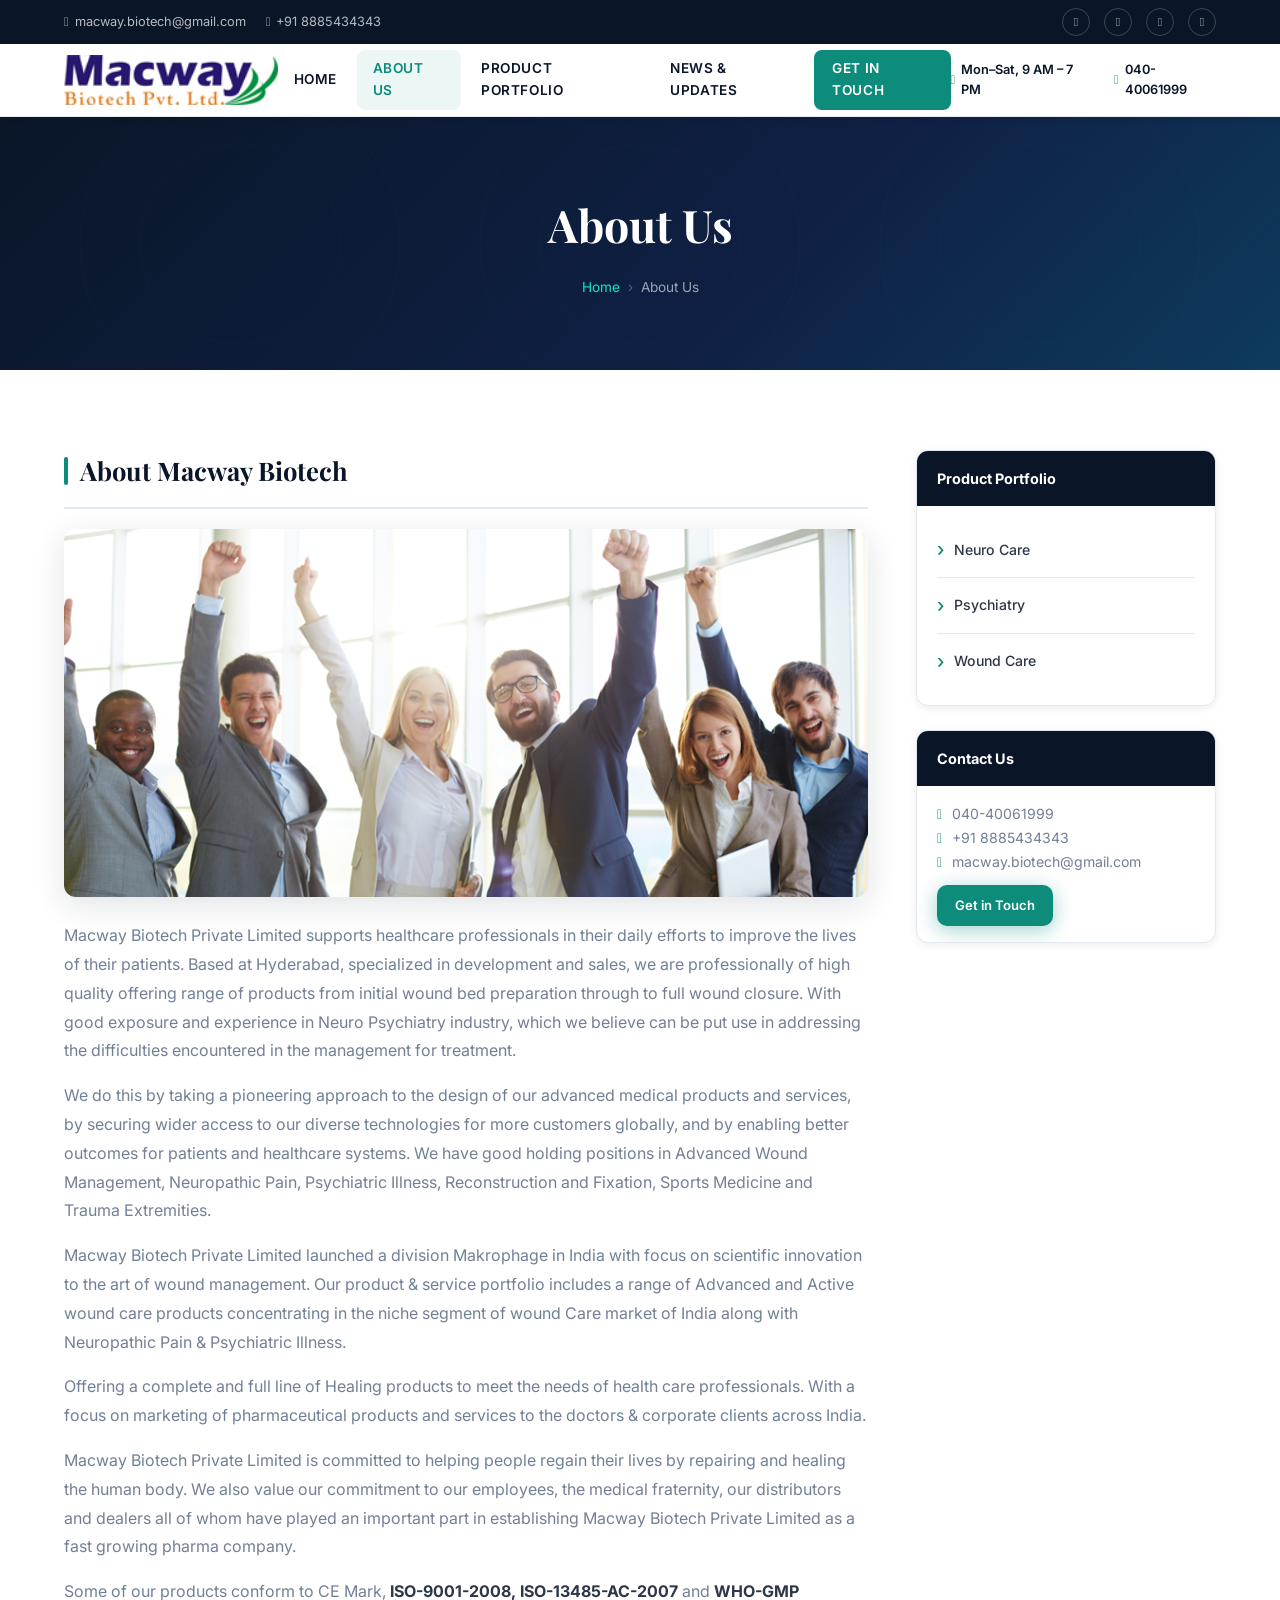
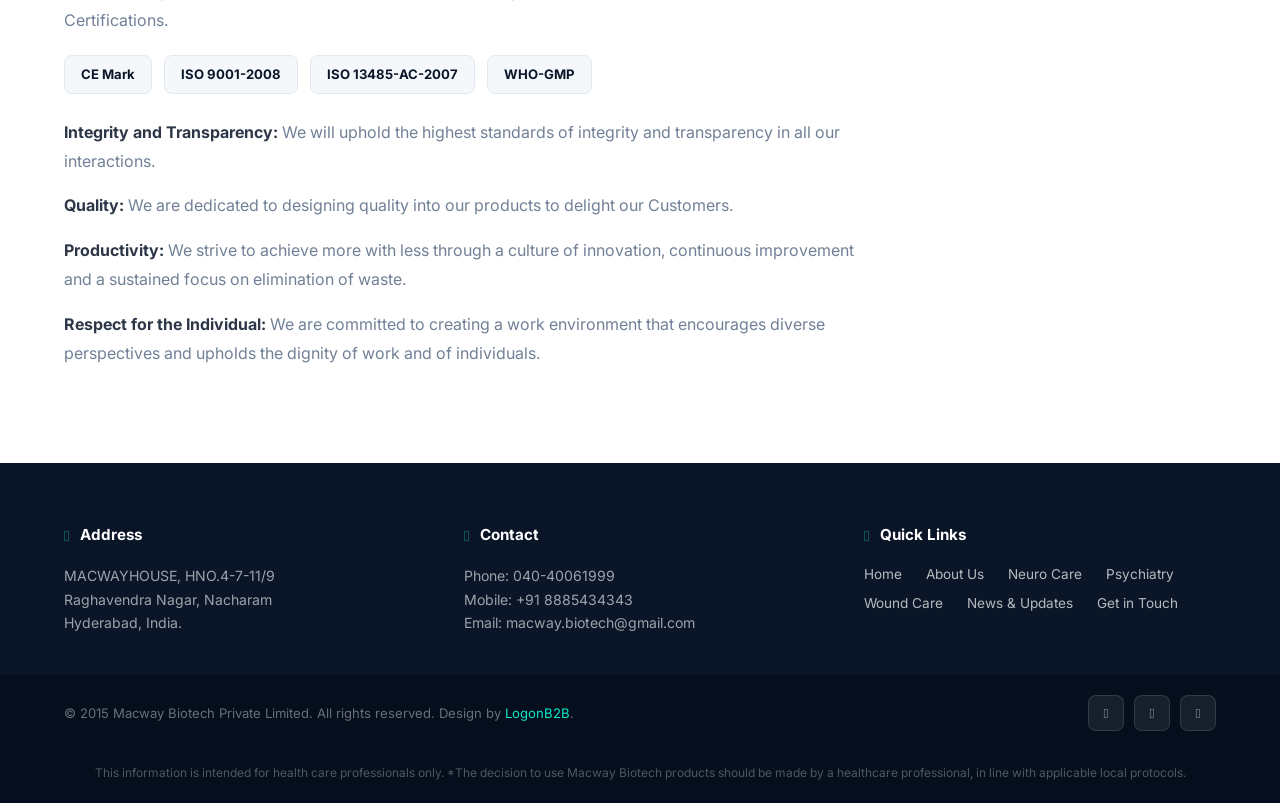
==== about.html @ f01142bb "Initial commit: Macway Biotech website — modernized 2018 restoration" ====
<!DOCTYPE html>
<html lang="en">
<head>
  <meta charset="UTF-8">
  <meta name="viewport" content="width=device-width, initial-scale=1.0">
  <title>About Us — Macway Biotech Private Limited</title>
  <meta name="description" content="Learn about Macway Biotech Private Limited — a Hyderabad-based pharmaceutical company specialising in wound care and neuro-psychiatry products.">
  <link rel="stylesheet" href="css/font-awesome.min.css">
  <link rel="stylesheet" href="modern.css">
  <link rel="shortcut icon" type="image/png" href="img/favicon.png">
</head>
<body>

  <!-- TOP BAR -->
  <div class="top-bar">
    <div class="container">
      <div class="top-bar-left">
        <a href="mailto:macway.biotech@gmail.com"><i class="fa fa-envelope"></i> macway.biotech@gmail.com</a>
        <a href="tel:+918885434343"><i class="fa fa-phone"></i> +91 8885434343</a>
      </div>
      <div class="top-bar-right">
        <a href="#" aria-label="Facebook"><i class="fa fa-facebook"></i></a>
        <a href="#" aria-label="Twitter"><i class="fa fa-twitter"></i></a>
        <a href="#" aria-label="LinkedIn"><i class="fa fa-linkedin"></i></a>
        <a href="#" aria-label="YouTube"><i class="fa fa-youtube-play"></i></a>
      </div>
    </div>
  </div>

  <!-- NAVBAR -->
  <nav class="navbar">
    <div class="container">
      <a href="index.html" class="navbar-brand"><img src="images/logo.png" alt="Macway Biotech Logo"></a>
      <ul class="nav-links" id="nav-links">
        <li><a href="index.html">Home</a></li>
        <li class="active"><a href="about.html">About Us</a></li>
        <li>
          <a href="#">Product Portfolio</a>
          <ul class="nav-dropdown">
            <li><a href="neuro.html">Neuro Care</a></li>
            <li><a href="physhiatry.html">Psychiatry</a></li>
            <li><a href="woundcare.html">Wound Care</a></li>
          </ul>
        </li>
        <li><a href="news.html">News &amp; Updates</a></li>
        <li><a href="get.html" class="nav-cta">Get in Touch</a></li>
      </ul>
      <div class="nav-contact">
        <div class="nav-contact-item"><i class="fa fa-clock-o"></i><span>Mon–Sat, 9 AM – 7 PM</span></div>
        <div class="nav-contact-item"><i class="fa fa-phone"></i><span>040-40061999</span></div>
      </div>
      <button class="nav-toggle" id="nav-toggle" aria-label="Menu">
        <span></span><span></span><span></span>
      </button>
    </div>
  </nav>

  <!-- PAGE BANNER -->
  <div class="page-banner">
    <div class="page-banner-content">
      <h1>About Us</h1>
      <nav class="breadcrumb" aria-label="Breadcrumb">
        <a href="index.html">Home</a>
        <span class="breadcrumb-sep">›</span>
        <span>About Us</span>
      </nav>
    </div>
  </div>

  <!-- CONTENT -->
  <section class="section">
    <div class="container">
      <div class="content-layout">
        <main class="main-content">
          <h2>About Macway Biotech</h2>
          <img src="images/service_detail_slidel.png" alt="Macway Biotech">
          <p>Macway Biotech Private Limited supports healthcare professionals in their daily efforts to improve the lives of their patients. Based at Hyderabad, specialized in development and sales, we are professionally of high quality offering range of products from initial wound bed preparation through to full wound closure. With good exposure and experience in Neuro Psychiatry industry, which we believe can be put use in addressing the difficulties encountered in the management for treatment.</p>
          <p>We do this by taking a pioneering approach to the design of our advanced medical products and services, by securing wider access to our diverse technologies for more customers globally, and by enabling better outcomes for patients and healthcare systems. We have good holding positions in Advanced Wound Management, Neuropathic Pain, Psychiatric Illness, Reconstruction and Fixation, Sports Medicine and Trauma Extremities.</p>
          <p>Macway Biotech Private Limited launched a division Makrophage in India with focus on scientific innovation to the art of wound management. Our product &amp; service portfolio includes a range of Advanced and Active wound care products concentrating in the niche segment of wound Care market of India along with Neuropathic Pain &amp; Psychiatric Illness.</p>
          <p>Offering a complete and full line of Healing products to meet the needs of health care professionals. With a focus on marketing of pharmaceutical products and services to the doctors &amp; corporate clients across India.</p>
          <p>Macway Biotech Private Limited is committed to helping people regain their lives by repairing and healing the human body. We also value our commitment to our employees, the medical fraternity, our distributors and dealers all of whom have played an important part in establishing Macway Biotech Private Limited as a fast growing pharma company.</p>

          <p>Some of our products conform to CE Mark, <strong>ISO-9001-2008, ISO-13485-AC-2007</strong> and <strong>WHO-GMP</strong> Certifications.</p>

          <div class="cert-badges">
            <span class="cert-badge">CE Mark</span>
            <span class="cert-badge">ISO 9001-2008</span>
            <span class="cert-badge">ISO 13485-AC-2007</span>
            <span class="cert-badge">WHO-GMP</span>
          </div>

          <p style="margin-top:24px;"><strong>Integrity and Transparency:</strong> We will uphold the highest standards of integrity and transparency in all our interactions.</p>
          <p><strong>Quality:</strong> We are dedicated to designing quality into our products to delight our Customers.</p>
          <p><strong>Productivity:</strong> We strive to achieve more with less through a culture of innovation, continuous improvement and a sustained focus on elimination of waste.</p>
          <p><strong>Respect for the Individual:</strong> We are committed to creating a work environment that encourages diverse perspectives and upholds the dignity of work and of individuals.</p>
        </main>

        <aside class="sidebar">
          <div class="sidebar-card">
            <div class="sidebar-card-header">Product Portfolio</div>
            <div class="sidebar-card-body">
              <ul class="sidebar-nav-links">
                <li><a href="neuro.html">Neuro Care</a></li>
                <li><a href="physhiatry.html">Psychiatry</a></li>
                <li><a href="woundcare.html">Wound Care</a></li>
              </ul>
            </div>
          </div>
          <div class="sidebar-card">
            <div class="sidebar-card-header">Contact Us</div>
            <div class="sidebar-card-body">
              <p style="color:var(--text-muted); font-size:.88rem; line-height:1.7; margin-bottom:12px;">
                <i class="fa fa-phone" style="color:var(--teal); margin-right:6px;"></i> 040-40061999<br>
                <i class="fa fa-mobile" style="color:var(--teal); margin-right:6px;"></i> +91 8885434343<br>
                <i class="fa fa-envelope" style="color:var(--teal); margin-right:6px;"></i> macway.biotech@gmail.com
              </p>
              <a href="get.html" class="btn-primary" style="font-size:.82rem; padding:10px 18px;">Get in Touch</a>
            </div>
          </div>
        </aside>
      </div>
    </div>
  </section>

  <!-- FOOTER -->
  <footer class="footer-top">
    <div class="container">
      <div class="footer-grid">
        <div class="footer-col">
          <h4><i class="fa fa-map-marker"></i> Address</h4>
          <p>MACWAYHOUSE, HNO.4-7-11/9<br>Raghavendra Nagar, Nacharam<br>Hyderabad, India.</p>
        </div>
        <div class="footer-col">
          <h4><i class="fa fa-phone"></i> Contact</h4>
          <p>Phone: <a href="tel:04040061999">040-40061999</a><br>Mobile: <a href="tel:+918885434343">+91 8885434343</a><br>Email: <a href="mailto:macway.biotech@gmail.com">macway.biotech@gmail.com</a></p>
        </div>
        <div class="footer-col">
          <h4><i class="fa fa-link"></i> Quick Links</h4>
          <nav class="footer-nav-links">
            <a href="index.html">Home</a><a href="about.html">About Us</a><a href="neuro.html">Neuro Care</a>
            <a href="physhiatry.html">Psychiatry</a><a href="woundcare.html">Wound Care</a>
            <a href="news.html">News &amp; Updates</a><a href="get.html">Get in Touch</a>
          </nav>
        </div>
      </div>
    </div>
  </footer>
  <div class="footer-bottom">
    <div class="container">
      <p class="footer-copy">&copy; 2015 Macway Biotech Private Limited. All rights reserved. Design by <a href="http://logonb2b.com/" target="_blank">LogonB2B</a>.</p>
      <div class="footer-social">
        <a href="#" aria-label="Facebook"><i class="fa fa-facebook"></i></a>
        <a href="#" aria-label="Twitter"><i class="fa fa-twitter"></i></a>
        <a href="#" aria-label="LinkedIn"><i class="fa fa-linkedin"></i></a>
      </div>
      <p class="footer-disclaimer">This information is intended for health care professionals only. *The decision to use Macway Biotech products should be made by a healthcare professional, in line with applicable local protocols.</p>
    </div>
  </div>

  <button class="back-top" id="back-top" aria-label="Back to top"><i class="fa fa-chevron-up"></i></button>
  <script src="js/modern.js"></script>
</body>
</html>
---- modern.css ----
/* ====================================================
   MACWAY BIOTECH — Modern Design System
   Font: Inter (Google Fonts)
   Palette: Deep Navy + Teal + Light
   ==================================================== */

@import url('https://fonts.googleapis.com/css2?family=Inter:wght@300;400;500;600;700;800;900&family=Playfair+Display:wght@700&display=swap');

/* ── Reset & Base ── */
*, *::before, *::after { box-sizing: border-box; margin: 0; padding: 0; }

:root {
  --navy:        #0a1628;
  --navy-mid:    #0f2044;
  --teal:        #0d8c7c;
  --teal-light:  #13b89e;
  --teal-glow:   #0fe8c8;
  --accent:      #e8a020;
  --light:       #f4f8fb;
  --white:       #ffffff;
  --text:        #2d3748;
  --text-muted:  #718096;
  --border:      #e2e8f0;

  --shadow-sm:   0 2px 8px rgba(10,22,40,.08);
  --shadow-md:   0 8px 32px rgba(10,22,40,.12);
  --shadow-lg:   0 20px 60px rgba(10,22,40,.18);
  --radius:      12px;
  --radius-lg:   20px;
  --transition:  .3s cubic-bezier(.4,0,.2,1);
}

html { scroll-behavior: smooth; font-size: 16px; }

body {
  font-family: 'Inter', sans-serif;
  color: var(--text);
  background: var(--white);
  line-height: 1.6;
  -webkit-font-smoothing: antialiased;
}

img { max-width: 100%; height: auto; display: block; }
a { color: inherit; text-decoration: none; }
ul { list-style: none; }

/* ── Layout ── */
.container {
  max-width: 1200px;
  margin: 0 auto;
  padding: 0 24px;
}

/* ── TOP BAR ── */
.top-bar {
  background: var(--navy);
  padding: 8px 0;
  font-size: .8rem;
  color: rgba(255,255,255,.7);
}
.top-bar .container {
  display: flex;
  align-items: center;
  justify-content: space-between;
  gap: 12px;
}
.top-bar a {
  color: rgba(255,255,255,.7);
  display: flex;
  align-items: center;
  gap: 6px;
  transition: color var(--transition);
}
.top-bar a:hover { color: var(--teal-glow); }
.top-bar-left { display: flex; align-items: center; gap: 20px; }
.top-bar-right { display: flex; align-items: center; gap: 14px; }
.top-bar-right a {
  width: 28px; height: 28px;
  border: 1px solid rgba(255,255,255,.2);
  border-radius: 50%;
  display: flex;
  align-items: center;
  justify-content: center;
  font-size: .75rem;
  transition: all var(--transition);
}
.top-bar-right a:hover {
  background: var(--teal);
  border-color: var(--teal);
  color: #fff;
}

/* ── NAVBAR ── */
.navbar {
  position: sticky;
  top: 0;
  z-index: 1000;
  background: rgba(255,255,255,.95);
  backdrop-filter: blur(20px);
  -webkit-backdrop-filter: blur(20px);
  border-bottom: 1px solid rgba(10,22,40,.08);
  box-shadow: var(--shadow-sm);
  transition: all var(--transition);
}
.navbar .container {
  display: flex;
  align-items: center;
  justify-content: space-between;
  height: 72px;
}
.navbar-brand img { height: 50px; width: auto; }
.navbar-brand { display: flex; align-items: center; }

.nav-links {
  display: flex;
  align-items: center;
  gap: 4px;
}
.nav-links li { position: relative; }
.nav-links a {
  display: block;
  padding: 8px 16px;
  font-size: .85rem;
  font-weight: 600;
  letter-spacing: .04em;
  text-transform: uppercase;
  color: var(--navy);
  border-radius: 8px;
  transition: all var(--transition);
}
.nav-links a:hover,
.nav-links li.active > a {
  color: var(--teal);
  background: rgba(13,140,124,.08);
}

/* Dropdown */
.nav-dropdown {
  position: absolute;
  top: calc(100% + 8px);
  left: 0;
  min-width: 200px;
  background: var(--white);
  border-radius: var(--radius);
  box-shadow: var(--shadow-lg);
  border: 1px solid var(--border);
  opacity: 0;
  visibility: hidden;
  transform: translateY(-8px);
  transition: all var(--transition);
  z-index: 100;
  overflow: hidden;
}
.nav-links li:hover .nav-dropdown {
  opacity: 1;
  visibility: visible;
  transform: translateY(0);
}
.nav-dropdown a {
  border-radius: 0;
  padding: 12px 20px;
  font-size: .82rem;
  border-bottom: 1px solid var(--border);
  color: var(--text);
}
.nav-dropdown li:last-child a { border-bottom: none; }
.nav-dropdown a:hover { color: var(--teal); background: var(--light); }

/* CTA button */
.nav-cta {
  background: var(--teal) !important;
  color: var(--white) !important;
  border-radius: 8px !important;
  padding: 8px 18px !important;
}
.nav-cta:hover {
  background: var(--teal-light) !important;
  color: var(--white) !important;
}

/* Contact info in navbar */
.nav-contact {
  display: flex;
  align-items: center;
  gap: 20px;
  font-size: .8rem;
}
.nav-contact-item {
  display: flex;
  align-items: center;
  gap: 6px;
  color: var(--text-muted);
}
.nav-contact-item i { color: var(--teal); }
.nav-contact-item span { font-weight: 600; color: var(--navy); }

/* Hamburger */
.nav-toggle {
  display: none;
  flex-direction: column;
  gap: 5px;
  cursor: pointer;
  padding: 8px;
  border: none;
  background: none;
}
.nav-toggle span {
  display: block;
  width: 24px;
  height: 2px;
  background: var(--navy);
  border-radius: 2px;
  transition: all var(--transition);
}
.nav-toggle.open span:nth-child(1) { transform: translateY(7px) rotate(45deg); }
.nav-toggle.open span:nth-child(2) { opacity: 0; }
.nav-toggle.open span:nth-child(3) { transform: translateY(-7px) rotate(-45deg); }

/* ── HERO ── */
.hero {
  position: relative;
  min-height: 580px;
  display: flex;
  align-items: center;
  overflow: hidden;
  background: var(--navy);
}
.hero-slide {
  position: absolute;
  inset: 0;
  opacity: 0;
  transition: opacity 1s ease;
  z-index: 0;
}
.hero-slide.active { opacity: 1; z-index: 1; }
.hero-slide img {
  width: 100%;
  height: 100%;
  object-fit: cover;
  object-position: center top;
  filter: brightness(.5);
}
.hero-overlay {
  position: absolute;
  inset: 0;
  background: linear-gradient(120deg, rgba(10,22,40,.85) 0%, rgba(13,140,124,.3) 100%);
  z-index: 2;
}
.hero-content {
  position: relative;
  z-index: 3;
  color: var(--white);
  max-width: 640px;
}
.hero-badge {
  display: inline-flex;
  align-items: center;
  gap: 8px;
  background: rgba(13,140,124,.25);
  border: 1px solid rgba(13,140,124,.5);
  backdrop-filter: blur(8px);
  color: var(--teal-glow);
  padding: 6px 16px;
  border-radius: 100px;
  font-size: .78rem;
  font-weight: 600;
  letter-spacing: .06em;
  text-transform: uppercase;
  margin-bottom: 24px;
}
.hero h1 {
  font-family: 'Playfair Display', serif;
  font-size: clamp(2rem, 5vw, 3.4rem);
  font-weight: 700;
  line-height: 1.15;
  margin-bottom: 20px;
  letter-spacing: -.01em;
}
.hero h1 em {
  font-style: normal;
  color: var(--teal-glow);
}
.hero p {
  font-size: 1.05rem;
  color: rgba(255,255,255,.8);
  line-height: 1.7;
  margin-bottom: 36px;
  max-width: 500px;
}
.hero-actions { display: flex; gap: 14px; flex-wrap: wrap; }
.btn-primary {
  display: inline-flex;
  align-items: center;
  gap: 8px;
  background: var(--teal);
  color: var(--white);
  padding: 14px 28px;
  border-radius: 10px;
  font-weight: 600;
  font-size: .9rem;
  border: none;
  cursor: pointer;
  transition: all var(--transition);
  box-shadow: 0 4px 20px rgba(13,140,124,.4);
}
.btn-primary:hover {
  background: var(--teal-light);
  transform: translateY(-2px);
  box-shadow: 0 8px 30px rgba(13,140,124,.5);
}
.btn-outline {
  display: inline-flex;
  align-items: center;
  gap: 8px;
  background: transparent;
  color: var(--white);
  padding: 14px 28px;
  border-radius: 10px;
  font-weight: 600;
  font-size: .9rem;
  border: 2px solid rgba(255,255,255,.4);
  cursor: pointer;
  transition: all var(--transition);
}
.btn-outline:hover {
  background: rgba(255,255,255,.12);
  border-color: rgba(255,255,255,.7);
}

/* Hero dots */
.hero-dots {
  position: absolute;
  bottom: 32px;
  left: 50%;
  transform: translateX(-50%);
  display: flex;
  gap: 8px;
  z-index: 5;
}
.hero-dot {
  width: 8px; height: 8px;
  border-radius: 4px;
  background: rgba(255,255,255,.4);
  cursor: pointer;
  transition: all var(--transition);
  border: none;
}
.hero-dot.active {
  background: var(--teal-glow);
  width: 28px;
}

/* ── PAGE BANNER (inner pages) ── */
.page-banner {
  background: linear-gradient(135deg, var(--navy) 0%, var(--navy-mid) 60%, #0d3b5e 100%);
  padding: 72px 0;
  text-align: center;
  position: relative;
  overflow: hidden;
}
.page-banner::before {
  content: '';
  position: absolute;
  inset: 0;
  background: url('data:image/svg+xml,<svg xmlns="http://www.w3.org/2000/svg" viewBox="0 0 200 200"><circle cx="100" cy="100" r="80" fill="none" stroke="%230d8c7c" stroke-width="0.3" opacity="0.2"/><circle cx="100" cy="100" r="50" fill="none" stroke="%230d8c7c" stroke-width="0.3" opacity="0.15"/></svg>') center/400px repeat;
  opacity: 0.4;
}
.page-banner-content { position: relative; z-index: 2; }
.page-banner h1 {
  font-family: 'Playfair Display', serif;
  font-size: clamp(1.8rem, 4vw, 2.8rem);
  color: var(--white);
  margin-bottom: 16px;
}
.breadcrumb {
  display: flex;
  align-items: center;
  justify-content: center;
  gap: 8px;
  font-size: .85rem;
  color: rgba(255,255,255,.6);
}
.breadcrumb a { color: var(--teal-glow); }
.breadcrumb a:hover { color: var(--white); }
.breadcrumb-sep { color: rgba(255,255,255,.3); }

/* ── SECTION STYLES ── */
.section {
  padding: 80px 0;
}
.section-alt {
  background: var(--light);
}
.section-dark {
  background: var(--navy);
  color: var(--white);
}
.section-header {
  text-align: center;
  margin-bottom: 56px;
}
.section-tag {
  display: inline-block;
  color: var(--teal);
  font-size: .78rem;
  font-weight: 700;
  letter-spacing: .1em;
  text-transform: uppercase;
  margin-bottom: 12px;
}
.section-header h2 {
  font-family: 'Playfair Display', serif;
  font-size: clamp(1.6rem, 3.5vw, 2.4rem);
  color: var(--navy);
  margin-bottom: 16px;
  letter-spacing: -.02em;
}
.section-dark .section-header h2 { color: var(--white); }
.section-header p {
  font-size: 1rem;
  color: var(--text-muted);
  max-width: 540px;
  margin: 0 auto;
}
.section-dark .section-header p { color: rgba(255,255,255,.6); }
.section-divider {
  width: 56px;
  height: 3px;
  background: linear-gradient(90deg, var(--teal), var(--teal-light));
  border-radius: 2px;
  margin: 16px auto 0;
}

/* ── WELCOME / ABOUT SECTION ── */
.welcome-grid {
  display: grid;
  grid-template-columns: 1fr 1.4fr;
  gap: 64px;
  align-items: center;
}
.welcome-img {
  position: relative;
  border-radius: var(--radius-lg);
  overflow: hidden;
  box-shadow: var(--shadow-lg);
}
.welcome-img img {
  width: 100%;
  height: 420px;
  object-fit: cover;
}
.welcome-img::after {
  content: '';
  position: absolute;
  bottom: 0;
  left: 0;
  right: 0;
  height: 40%;
  background: linear-gradient(to top, rgba(10,22,40,.5), transparent);
}
.welcome-badge {
  position: absolute;
  bottom: 24px;
  left: 24px;
  background: var(--teal);
  color: var(--white);
  padding: 8px 18px;
  border-radius: 8px;
  font-size: .82rem;
  font-weight: 600;
  z-index: 2;
}
.welcome-text h2 {
  font-family: 'Playfair Display', serif;
  font-size: clamp(1.5rem, 2.5vw, 2rem);
  color: var(--navy);
  margin-bottom: 20px;
  line-height: 1.3;
}
.welcome-text h2 span { color: var(--teal); }
.welcome-text p {
  color: var(--text-muted);
  margin-bottom: 16px;
  line-height: 1.75;
}
.welcome-features {
  display: grid;
  grid-template-columns: 1fr 1fr;
  gap: 12px;
  margin: 24px 0;
}
.welcome-feature {
  display: flex;
  align-items: center;
  gap: 8px;
  font-size: .88rem;
  font-weight: 500;
  color: var(--text);
}
.welcome-feature::before {
  content: '✓';
  width: 22px; height: 22px;
  background: rgba(13,140,124,.1);
  color: var(--teal);
  border-radius: 50%;
  display: flex;
  align-items: center;
  justify-content: center;
  font-size: .75rem;
  font-weight: 700;
  flex-shrink: 0;
}
.welcome-link {
  display: inline-flex;
  align-items: center;
  gap: 8px;
  color: var(--teal);
  font-weight: 600;
  font-size: .9rem;
  margin-top: 8px;
  transition: gap var(--transition);
}
.welcome-link:hover { gap: 14px; }

/* ── PRODUCT GALLERY ── */
.products-grid {
  display: grid;
  grid-template-columns: repeat(auto-fill, minmax(260px, 1fr));
  gap: 24px;
}
.product-card {
  background: var(--white);
  border-radius: var(--radius-lg);
  overflow: hidden;
  box-shadow: var(--shadow-sm);
  border: 1px solid var(--border);
  transition: all var(--transition);
  cursor: pointer;
}
.product-card:hover {
  transform: translateY(-6px);
  box-shadow: var(--shadow-md);
  border-color: rgba(13,140,124,.2);
}
.product-card-img {
  position: relative;
  overflow: hidden;
  height: 200px;
  background: var(--light);
}
.product-card-img img {
  width: 100%;
  height: 100%;
  object-fit: contain;
  padding: 16px;
  transition: transform var(--transition);
}
.product-card:hover .product-card-img img {
  transform: scale(1.05);
}
.product-card-overlay {
  position: absolute;
  inset: 0;
  background: rgba(13,140,124,.85);
  display: flex;
  align-items: center;
  justify-content: center;
  opacity: 0;
  transition: opacity var(--transition);
}
.product-card:hover .product-card-overlay { opacity: 1; }
.product-card-overlay span {
  color: white;
  font-size: .85rem;
  font-weight: 600;
  display: flex;
  align-items: center;
  gap: 6px;
}
.product-card-body { padding: 20px; }
.product-card-body h3 {
  font-size: 1rem;
  font-weight: 700;
  color: var(--navy);
  margin-bottom: 6px;
}
.product-card-body p {
  font-size: .82rem;
  color: var(--text-muted);
}
.product-category-tag {
  display: inline-block;
  background: rgba(13,140,124,.1);
  color: var(--teal);
  font-size: .72rem;
  font-weight: 600;
  letter-spacing: .05em;
  text-transform: uppercase;
  padding: 3px 10px;
  border-radius: 100px;
  margin-bottom: 8px;
}

/* ── STATS BAR ── */
.stats-bar {
  background: linear-gradient(135deg, var(--teal) 0%, var(--teal-light) 100%);
  padding: 48px 0;
}
.stats-grid {
  display: grid;
  grid-template-columns: repeat(4, 1fr);
  gap: 40px;
  text-align: center;
}
.stat-item { color: var(--white); }
.stat-number {
  font-size: 2.4rem;
  font-weight: 800;
  font-family: 'Playfair Display', serif;
  margin-bottom: 6px;
}
.stat-label {
  font-size: .85rem;
  opacity: .85;
  font-weight: 500;
}

/* ── CAREER BANNER ── */
.career-banner {
  background: linear-gradient(135deg, var(--navy) 0%, #0f2e50 100%);
  padding: 64px 0;
  position: relative;
  overflow: hidden;
}
.career-banner::before {
  content: '';
  position: absolute;
  right: -80px;
  top: -80px;
  width: 400px;
  height: 400px;
  background: radial-gradient(circle, rgba(13,140,124,.25) 0%, transparent 70%);
}
.career-inner {
  display: flex;
  align-items: center;
  justify-content: space-between;
  gap: 40px;
  position: relative;
  z-index: 1;
}
.career-icon {
  width: 72px;
  height: 72px;
  flex-shrink: 0;
}
.career-icon img {
  width: 100%;
  height: 100%;
  object-fit: contain;
  filter: brightness(10);
  opacity: .8;
}
.career-text h3 {
  font-size: 1.5rem;
  font-weight: 700;
  color: var(--white);
  margin-bottom: 8px;
}
.career-text p {
  color: rgba(255,255,255,.7);
  font-size: .95rem;
  max-width: 500px;
}

/* ── FOOTER ── */
.footer-top {
  background: var(--navy);
  padding: 60px 0 40px;
}
.footer-grid {
  display: grid;
  grid-template-columns: repeat(3, 1fr);
  gap: 48px;
}
.footer-col h4 {
  color: var(--white);
  font-size: .95rem;
  font-weight: 700;
  margin-bottom: 16px;
  display: flex;
  align-items: center;
  gap: 10px;
}
.footer-col h4 i { color: var(--teal); }
.footer-col p {
  color: rgba(255,255,255,.6);
  font-size: .88rem;
  line-height: 1.7;
}
.footer-col a {
  color: rgba(255,255,255,.6);
  font-size: .88rem;
}
.footer-col a:hover { color: var(--teal-glow); }

.footer-nav-links {
  display: flex;
  flex-wrap: wrap;
  gap: 8px 24px;
  margin-bottom: 20px;
}
.footer-nav-links a {
  color: rgba(255,255,255,.7);
  font-size: .85rem;
  transition: color var(--transition);
}
.footer-nav-links a:hover { color: var(--teal-glow); }

.footer-bottom {
  background: #050e1c;
  padding: 20px 0;
}
.footer-bottom .container {
  display: flex;
  align-items: center;
  justify-content: space-between;
  gap: 20px;
  flex-wrap: wrap;
}
.footer-copy { font-size: .82rem; color: rgba(255,255,255,.4); }
.footer-copy a { color: var(--teal-glow); }
.footer-social { display: flex; gap: 10px; }
.footer-social a {
  width: 36px; height: 36px;
  background: rgba(255,255,255,.07);
  border: 1px solid rgba(255,255,255,.12);
  border-radius: 8px;
  display: flex;
  align-items: center;
  justify-content: center;
  color: rgba(255,255,255,.6);
  font-size: .85rem;
  transition: all var(--transition);
}
.footer-social a:hover {
  background: var(--teal);
  border-color: var(--teal);
  color: white;
  transform: translateY(-2px);
}
.footer-disclaimer {
  text-align: center;
  font-size: .75rem;
  color: rgba(255,255,255,.3);
  padding: 12px 24px 0;
  width: 100%;
}

/* ── BACK TO TOP ── */
.back-top {
  position: fixed;
  bottom: 32px;
  right: 32px;
  width: 48px; height: 48px;
  background: var(--teal);
  color: white;
  border: none;
  border-radius: 12px;
  display: flex;
  align-items: center;
  justify-content: center;
  cursor: pointer;
  box-shadow: 0 4px 20px rgba(13,140,124,.4);
  transition: all var(--transition);
  opacity: 0;
  pointer-events: none;
  z-index: 999;
  font-size: 1.1rem;
}
.back-top.visible {
  opacity: 1;
  pointer-events: auto;
}
.back-top:hover {
  background: var(--teal-light);
  transform: translateY(-3px);
}

/* ── INNER PAGE CONTENT ── */
.content-layout {
  display: grid;
  grid-template-columns: 1fr 300px;
  gap: 48px;
  align-items: start;
}
.main-content {}
.main-content h2 {
  font-family: 'Playfair Display', serif;
  font-size: 1.6rem;
  color: var(--navy);
  margin-bottom: 20px;
  padding-bottom: 16px;
  border-bottom: 2px solid var(--border);
  display: flex;
  align-items: center;
  gap: 12px;
}
.main-content h2::before {
  content: '';
  width: 4px;
  height: 28px;
  background: var(--teal);
  border-radius: 2px;
}
.main-content p {
  color: var(--text-muted);
  line-height: 1.8;
  margin-bottom: 16px;
}
.main-content strong { color: var(--text); }
.main-content img {
  width: 100%;
  border-radius: var(--radius);
  margin-bottom: 24px;
  box-shadow: var(--shadow-md);
}

/* Sidebar */
.sidebar {}
.sidebar-card {
  background: var(--white);
  border-radius: var(--radius);
  border: 1px solid var(--border);
  box-shadow: var(--shadow-sm);
  overflow: hidden;
  margin-bottom: 24px;
}
.sidebar-card-header {
  background: var(--navy);
  color: var(--white);
  padding: 16px 20px;
  font-weight: 700;
  font-size: .9rem;
}
.sidebar-card-body { padding: 16px 20px; }
.sidebar-nav-links li { border-bottom: 1px solid var(--border); }
.sidebar-nav-links li:last-child { border-bottom: none; }
.sidebar-nav-links a {
  display: flex;
  align-items: center;
  gap: 10px;
  padding: 12px 0;
  font-size: .88rem;
  color: var(--text);
  font-weight: 500;
  transition: all var(--transition);
}
.sidebar-nav-links a:hover { color: var(--teal); padding-left: 6px; }
.sidebar-nav-links a::before {
  content: '›';
  color: var(--teal);
  font-size: 1.2rem;
}

/* Contact form */
.contact-form {}
.form-group {
  margin-bottom: 20px;
}
.form-group label {
  display: block;
  font-size: .85rem;
  font-weight: 600;
  color: var(--navy);
  margin-bottom: 8px;
}
.form-group input,
.form-group select,
.form-group textarea {
  width: 100%;
  padding: 12px 16px;
  border: 1.5px solid var(--border);
  border-radius: var(--radius);
  font-family: 'Inter', sans-serif;
  font-size: .9rem;
  color: var(--text);
  transition: border-color var(--transition);
  background: var(--white);
}
.form-group input:focus,
.form-group select:focus,
.form-group textarea:focus {
  outline: none;
  border-color: var(--teal);
  box-shadow: 0 0 0 3px rgba(13,140,124,.1);
}
.form-group textarea { height: 120px; resize: vertical; }
.form-grid-2 {
  display: grid;
  grid-template-columns: 1fr 1fr;
  gap: 20px;
}
.btn-submit {
  background: var(--teal);
  color: white;
  border: none;
  padding: 14px 32px;
  border-radius: var(--radius);
  font-family: 'Inter', sans-serif;
  font-weight: 700;
  font-size: .95rem;
  cursor: pointer;
  transition: all var(--transition);
  display: inline-flex;
  align-items: center;
  gap: 8px;
}
.btn-submit:hover {
  background: var(--teal-light);
  transform: translateY(-2px);
  box-shadow: 0 8px 24px rgba(13,140,124,.3);
}

/* News page */
.news-grid {
  display: grid;
  grid-template-columns: repeat(auto-fill, minmax(300px, 1fr));
  gap: 28px;
}
.news-card {
  background: var(--white);
  border-radius: var(--radius-lg);
  box-shadow: var(--shadow-sm);
  border: 1px solid var(--border);
  overflow: hidden;
  transition: all var(--transition);
}
.news-card:hover { transform: translateY(-4px); box-shadow: var(--shadow-md); }
.news-card-img {
  height: 200px;
  background: linear-gradient(135deg, var(--navy-mid), var(--teal));
  display: flex;
  align-items: center;
  justify-content: center;
  overflow: hidden;
}
.news-card-img img {
  width: 100%;
  height: 100%;
  object-fit: cover;
}
.news-card-body { padding: 24px; }
.news-tag {
  display: inline-block;
  background: rgba(13,140,124,.1);
  color: var(--teal);
  font-size: .72rem;
  font-weight: 700;
  letter-spacing: .06em;
  text-transform: uppercase;
  padding: 3px 10px;
  border-radius: 100px;
  margin-bottom: 12px;
}
.news-card-body h3 {
  font-size: 1.05rem;
  font-weight: 700;
  color: var(--navy);
  margin-bottom: 10px;
  line-height: 1.4;
}
.news-card-body p {
  font-size: .88rem;
  color: var(--text-muted);
  line-height: 1.65;
}

/* Product page tabs */
.product-tabs {
  display: flex;
  gap: 4px;
  background: var(--light);
  border-radius: var(--radius);
  padding: 6px;
  margin-bottom: 32px;
}
.product-tab {
  flex: 1;
  padding: 10px 16px;
  text-align: center;
  font-size: .85rem;
  font-weight: 600;
  color: var(--text-muted);
  border-radius: 8px;
  cursor: pointer;
  transition: all var(--transition);
  border: none;
  background: none;
  font-family: 'Inter', sans-serif;
}
.product-tab.active {
  background: var(--white);
  color: var(--teal);
  box-shadow: var(--shadow-sm);
}

/* ── TESTIMONIAL / CERTIFICATIONS ── */
.cert-badges {
  display: flex;
  flex-wrap: wrap;
  gap: 12px;
  margin-top: 20px;
}
.cert-badge {
  background: var(--light);
  border: 1.5px solid var(--border);
  padding: 8px 16px;
  border-radius: 8px;
  font-size: .82rem;
  font-weight: 700;
  color: var(--navy);
}

/* ── RESPONSIVE ── */
@media (max-width: 1024px) {
  .welcome-grid { grid-template-columns: 1fr; gap: 40px; }
  .welcome-img { max-width: 500px; }
  .stats-grid { grid-template-columns: repeat(2, 1fr); }
  .footer-grid { grid-template-columns: repeat(2, 1fr); }
  .content-layout { grid-template-columns: 1fr; }
  .sidebar { order: -1; }
}

@media (max-width: 768px) {
  .top-bar .container { flex-direction: column; gap: 6px; text-align: center; }
  .nav-contact { display: none; }
  .nav-links {
    position: fixed;
    top: 72px;
    left: 0;
    right: 0;
    background: var(--white);
    flex-direction: column;
    align-items: stretch;
    padding: 16px;
    gap: 4px;
    border-bottom: 1px solid var(--border);
    box-shadow: var(--shadow-md);
    transform: translateY(-110%);
    transition: transform var(--transition);
    z-index: 999;
  }
  .nav-links.open { transform: translateY(0); }
  .nav-toggle { display: flex; }
  .nav-dropdown {
    position: static;
    opacity: 1;
    visibility: visible;
    transform: none;
    box-shadow: none;
    border: none;
    border-left: 3px solid var(--teal);
    border-radius: 0;
    margin-left: 16px;
    display: none;
  }
  .nav-links li.open .nav-dropdown { display: block; }
  .hero { min-height: 460px; }
  .hero-actions { flex-direction: column; width: 100%; }
  .btn-primary, .btn-outline { justify-content: center; }
  .stats-grid { grid-template-columns: repeat(2, 1fr); gap: 24px; }
  .footer-grid { grid-template-columns: 1fr; gap: 32px; }
  .form-grid-2 { grid-template-columns: 1fr; }
  .career-inner { flex-direction: column; text-align: center; }
  .footer-bottom .container { flex-direction: column; text-align: center; }
  .products-grid { grid-template-columns: repeat(auto-fill, minmax(220px, 1fr)); }
}

@media (max-width: 480px) {
  .stats-grid { grid-template-columns: 1fr 1fr; }
  .section { padding: 56px 0; }
  .hero { min-height: 400px; }
  .hero h1 { font-size: 1.75rem; }
}
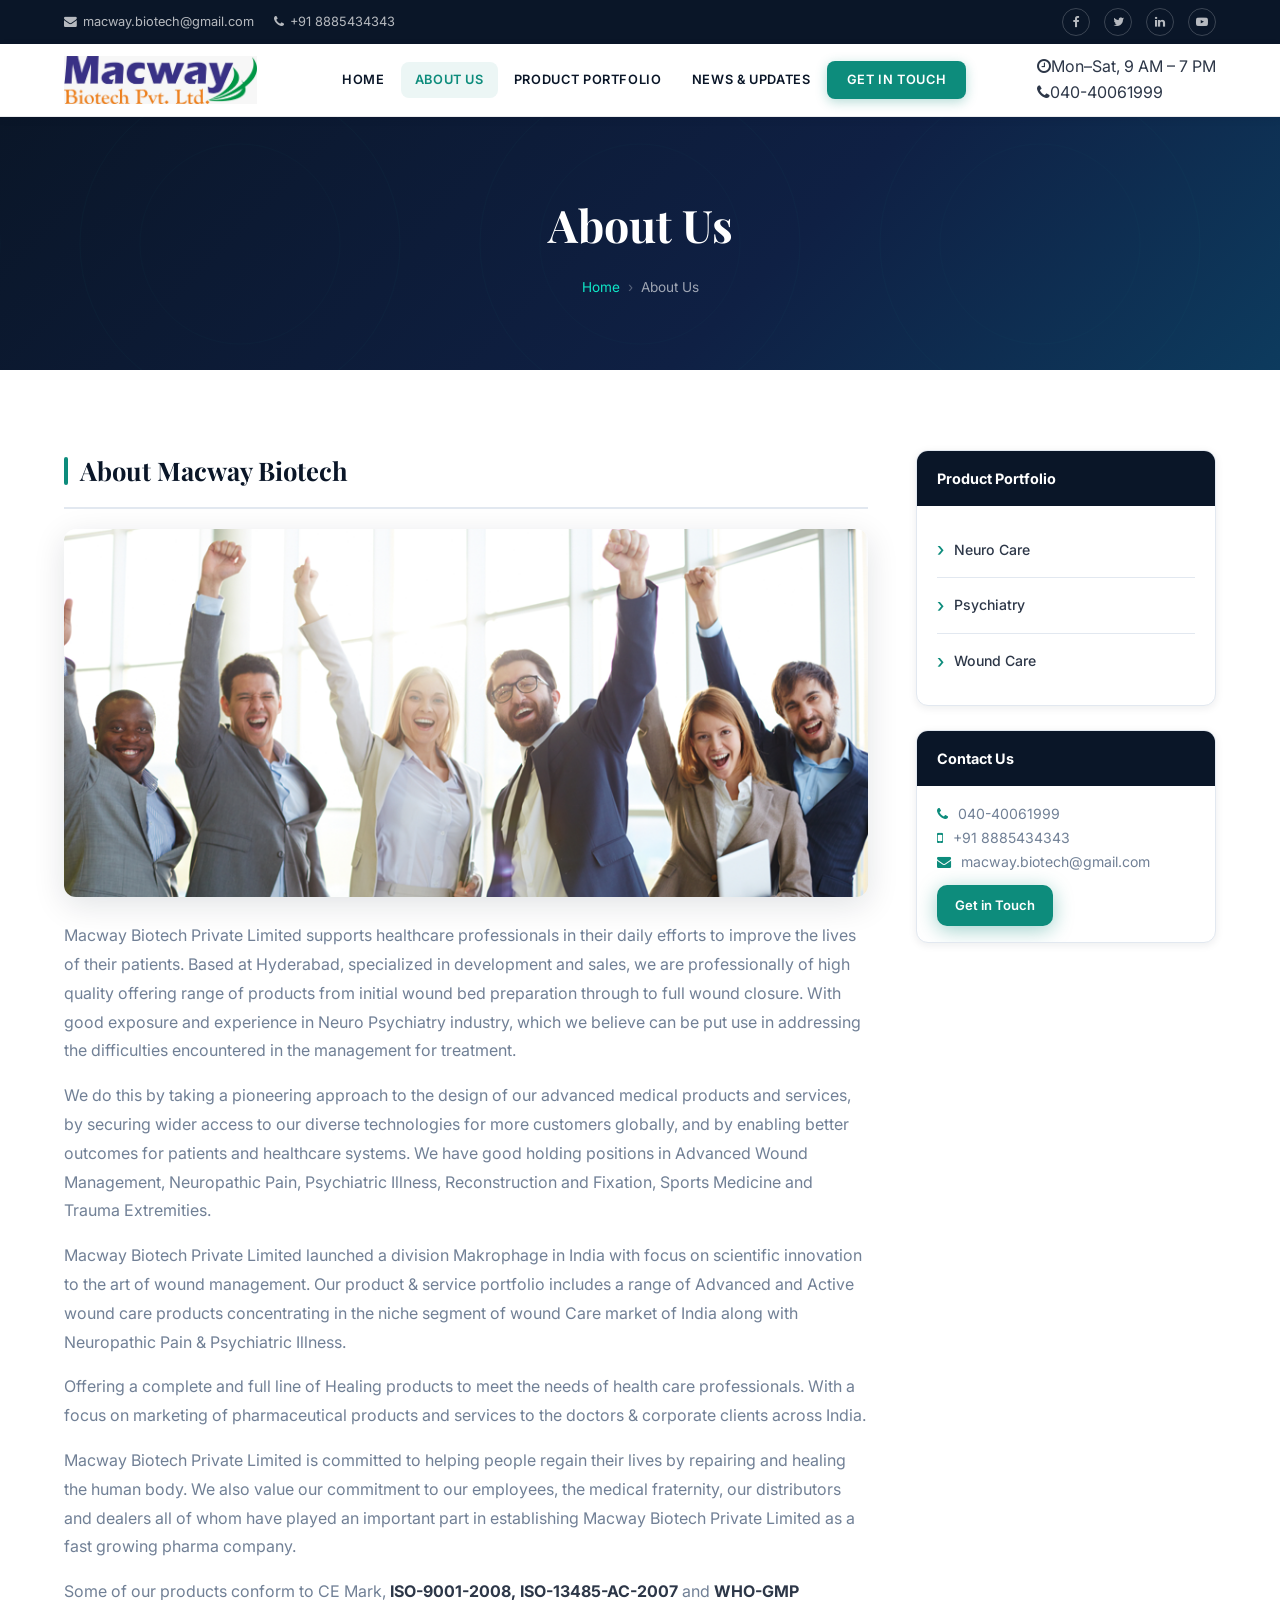
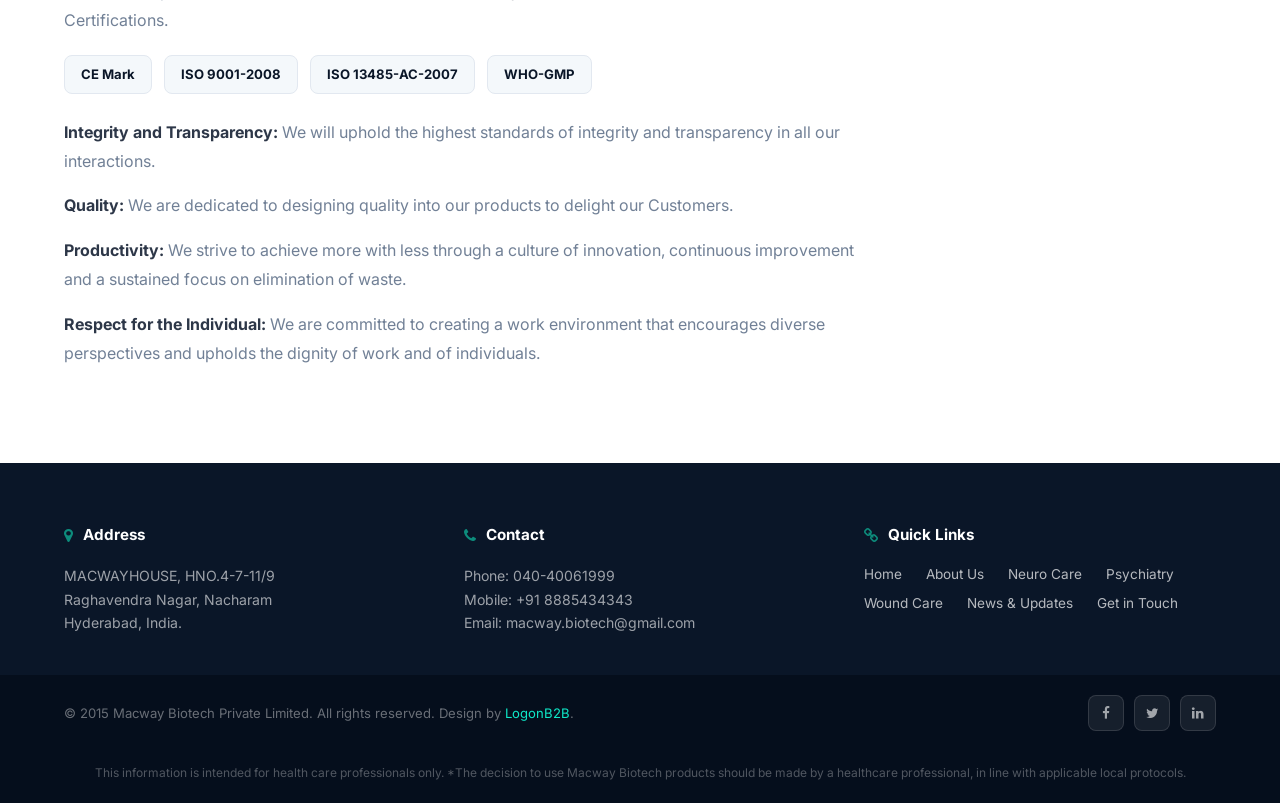
==== commit b192fbd7: "fix: FA CDN, new logo, clean navbar, full responsive" ====
--- a/about.html
+++ b/about.html
@@ -5,7 +5,7 @@
   <meta name="viewport" content="width=device-width, initial-scale=1.0">
   <title>About Us — Macway Biotech Private Limited</title>
   <meta name="description" content="Learn about Macway Biotech Private Limited — a Hyderabad-based pharmaceutical company specialising in wound care and neuro-psychiatry products.">
-  <link rel="stylesheet" href="css/font-awesome.min.css">
+  <link rel="stylesheet" href="https://cdnjs.cloudflare.com/ajax/libs/font-awesome/4.7.0/css/font-awesome.min.css">
   <link rel="stylesheet" href="modern.css">
   <link rel="shortcut icon" type="image/png" href="img/favicon.png">
 </head>
@@ -30,7 +30,7 @@
   <!-- NAVBAR -->
   <nav class="navbar">
     <div class="container">
-      <a href="index.html" class="navbar-brand"><img src="images/logo.png" alt="Macway Biotech Logo"></a>
+      <a href="index.html" class="navbar-brand"><img src="images/logo.jpg" alt="Macway Biotech Logo"></a>
       <ul class="nav-links" id="nav-links">
         <li><a href="index.html">Home</a></li>
         <li class="active"><a href="about.html">About Us</a></li>
--- a/modern.css
+++ b/modern.css
@@ -111,24 +111,41 @@
 .navbar-brand img { height: 50px; width: auto; }
 .navbar-brand { display: flex; align-items: center; }
 
+  gap: 24px;
+}
+.navbar-brand {
+  display: flex;
+  align-items: center;
+  flex-shrink: 0;
+}
+.navbar-brand img {
+  height: 48px;
+  width: auto;
+  object-fit: contain;
+}
+
+/* Nav links */
 .nav-links {
   display: flex;
   align-items: center;
-  gap: 4px;
+  gap: 2px;
+  flex: 1;
+  justify-content: center;
 }
 .nav-links li { position: relative; }
-.nav-links a {
+.nav-links > li > a {
   display: block;
-  padding: 8px 16px;
-  font-size: .85rem;
+  padding: 8px 14px;
+  font-size: .8rem;
   font-weight: 600;
-  letter-spacing: .04em;
+  letter-spacing: .05em;
   text-transform: uppercase;
   color: var(--navy);
   border-radius: 8px;
   transition: all var(--transition);
-}
-.nav-links a:hover,
+  white-space: nowrap;
+}
+.nav-links > li > a:hover,
 .nav-links li.active > a {
   color: var(--teal);
   background: rgba(13,140,124,.08);
@@ -138,7 +155,8 @@
 .nav-dropdown {
   position: absolute;
   top: calc(100% + 8px);
-  left: 0;
+  left: 50%;
+  transform: translateX(-50%) translateY(-8px);
   min-width: 200px;
   background: var(--white);
   border-radius: var(--radius);
@@ -146,7 +164,6 @@
   border: 1px solid var(--border);
   opacity: 0;
   visibility: hidden;
-  transform: translateY(-8px);
   transition: all var(--transition);
   z-index: 100;
   overflow: hidden;
@@ -154,7 +171,7 @@
 .nav-links li:hover .nav-dropdown {
   opacity: 1;
   visibility: visible;
-  transform: translateY(0);
+  transform: translateX(-50%) translateY(0);
 }
 .nav-dropdown a {
   border-radius: 0;
@@ -162,6 +179,10 @@
   font-size: .82rem;
   border-bottom: 1px solid var(--border);
   color: var(--text);
+  white-space: nowrap;
+  letter-spacing: 0;
+  text-transform: none;
+  font-weight: 500;
 }
 .nav-dropdown li:last-child a { border-bottom: none; }
 .nav-dropdown a:hover { color: var(--teal); background: var(--light); }
@@ -171,28 +192,18 @@
   background: var(--teal) !important;
   color: var(--white) !important;
   border-radius: 8px !important;
-  padding: 8px 18px !important;
+  padding: 9px 20px !important;
+  box-shadow: 0 3px 12px rgba(13,140,124,.3);
+  transition: all var(--transition) !important;
+  white-space: nowrap;
+  flex-shrink: 0;
 }
 .nav-cta:hover {
   background: var(--teal-light) !important;
   color: var(--white) !important;
-}
-
-/* Contact info in navbar */
-.nav-contact {
-  display: flex;
-  align-items: center;
-  gap: 20px;
-  font-size: .8rem;
-}
-.nav-contact-item {
-  display: flex;
-  align-items: center;
-  gap: 6px;
-  color: var(--text-muted);
-}
-.nav-contact-item i { color: var(--teal); }
-.nav-contact-item span { font-weight: 600; color: var(--navy); }
+  box-shadow: 0 6px 20px rgba(13,140,124,.4);
+  transform: translateY(-1px);
+}
 
 /* Hamburger */
 .nav-toggle {
@@ -203,6 +214,7 @@
   padding: 8px;
   border: none;
   background: none;
+  flex-shrink: 0;
 }
 .nav-toggle span {
   display: block;
@@ -1023,13 +1035,163 @@
 }
 
 /* ── RESPONSIVE ── */
+/* ── TABLET (768px – 1024px) ── */
 @media (max-width: 1024px) {
   .welcome-grid { grid-template-columns: 1fr; gap: 40px; }
-  .welcome-img { max-width: 500px; }
-  .stats-grid { grid-template-columns: repeat(2, 1fr); }
+  .welcome-img { max-width: 560px; margin: 0 auto; }
+  .stats-grid { grid-template-columns: repeat(2, 1fr); gap: 28px; }
   .footer-grid { grid-template-columns: repeat(2, 1fr); }
   .content-layout { grid-template-columns: 1fr; }
-  .sidebar { order: -1; }
+  .sidebar { order: -1; display: grid; grid-template-columns: 1fr 1fr; gap: 20px; }
+  .nav-contact { gap: 12px; font-size: .75rem; }
+  .nav-links a { padding: 8px 10px; font-size: .78rem; }
+  .hero { min-height: 500px; }
+  .hero-content { max-width: 520px; }
+  .products-grid { grid-template-columns: repeat(auto-fill, minmax(240px, 1fr)); }
+  .news-grid { grid-template-columns: repeat(2, 1fr); }
+  .section { padding: 64px 0; }
+  .career-inner { gap: 24px; }
+}
+
+/* ── MOBILE (≤ 767px) ── */
+@media (max-width: 767px) {
+  /* Top bar */
+  .top-bar .container { flex-direction: column; gap: 6px; text-align: center; padding: 6px 16px; }
+  .top-bar-left { flex-wrap: wrap; justify-content: center; gap: 12px; }
+  .top-bar-right { justify-content: center; }
+
+  /* Navbar */
+  .nav-contact { display: none; }
+  .navbar .container { height: 64px; }
+  .navbar-brand img { height: 42px; }
+  .nav-links {
+    position: fixed;
+    top: 64px;
+    left: 0;
+    right: 0;
+    background: var(--white);
+    flex-direction: column;
+    align-items: stretch;
+    padding: 12px 16px 20px;
+    gap: 2px;
+    border-bottom: 1px solid var(--border);
+    box-shadow: var(--shadow-md);
+    transform: translateY(-110%);
+    transition: transform var(--transition);
+    z-index: 999;
+    max-height: calc(100vh - 64px);
+    overflow-y: auto;
+  }
+  .nav-links.open { transform: translateY(0); }
+  .nav-toggle { display: flex; }
+  .nav-links a { padding: 12px 16px; font-size: .9rem; border-radius: 8px; }
+  .nav-dropdown {
+    position: static;
+    opacity: 1;
+    visibility: visible;
+    transform: none;
+    box-shadow: none;
+    border: none;
+    border-left: 3px solid var(--teal);
+    border-radius: 0;
+    margin-left: 16px;
+    display: none;
+    background: var(--light);
+    border-radius: 0 8px 8px 0;
+  }
+  .nav-links li.open .nav-dropdown { display: block; }
+  .nav-dropdown a { padding: 10px 16px; font-size: .85rem; }
+
+  /* Hero */
+  .hero { min-height: 420px; }
+  .hero .container { padding: 0 20px; }
+  .hero-content { max-width: 100%; }
+  .hero-badge { font-size: .72rem; padding: 5px 12px; }
+  .hero h1 { font-size: 1.7rem; margin-bottom: 14px; }
+  .hero p { font-size: .92rem; margin-bottom: 24px; }
+  .hero-actions { flex-direction: column; width: 100%; gap: 10px; }
+  .btn-primary, .btn-outline { justify-content: center; width: 100%; padding: 13px 20px; }
+  .hero-dots { bottom: 20px; }
+
+  /* Page banner */
+  .page-banner { padding: 48px 0; }
+  .page-banner h1 { font-size: 1.6rem; }
+
+  /* Sections */
+  .section { padding: 48px 0; }
+  .section-header { margin-bottom: 36px; }
+  .section-header h2 { font-size: 1.5rem; }
+  .container { padding: 0 16px; }
+
+  /* Welcome */
+  .welcome-grid { grid-template-columns: 1fr; gap: 28px; }
+  .welcome-img { max-width: 100%; }
+  .welcome-img img { height: 260px; }
+  .welcome-features { grid-template-columns: 1fr; gap: 8px; }
+  .welcome-text h2 { font-size: 1.4rem; }
+
+  /* Stats */
+  .stats-bar { padding: 36px 0; }
+  .stats-grid { grid-template-columns: repeat(2, 1fr); gap: 20px; }
+  .stat-number { font-size: 1.8rem; }
+  .stat-label { font-size: .78rem; }
+
+  /* Products */
+  .products-grid { grid-template-columns: repeat(auto-fill, minmax(160px, 1fr)); gap: 16px; }
+  .product-card-img { height: 160px; }
+  .product-card-body { padding: 14px; }
+  .product-card-body h3 { font-size: .9rem; }
+
+  /* News */
+  .news-grid { grid-template-columns: 1fr; gap: 20px; }
+
+  /* Career banner */
+  .career-banner { padding: 40px 0; }
+  .career-inner { flex-direction: column; text-align: center; gap: 20px; }
+  .career-icon { margin: 0 auto; }
+  .career-text h3 { font-size: 1.2rem; }
+
+  /* Content layout (inner pages) */
+  .content-layout { grid-template-columns: 1fr; gap: 28px; }
+  .sidebar { order: -1; display: block; }
+  .sidebar-card { margin-bottom: 16px; }
+  .main-content h2 { font-size: 1.3rem; }
+
+  /* Contact form */
+  .form-grid-2 { grid-template-columns: 1fr; }
+  .btn-submit { width: 100%; justify-content: center; }
+
+  /* Footer */
+  .footer-top { padding: 40px 0 28px; }
+  .footer-grid { grid-template-columns: 1fr; gap: 28px; }
+  .footer-bottom .container { flex-direction: column; text-align: center; gap: 14px; }
+  .footer-disclaimer { font-size: .7rem; }
+
+  /* Back to top */
+  .back-top { bottom: 20px; right: 20px; width: 42px; height: 42px; border-radius: 10px; }
+
+  /* Tables on product pages */
+  .product-table { font-size: .78rem; }
+  .product-table th, .product-table td { padding: 8px 10px; }
+
+  /* Cert badges */
+  .cert-badges { gap: 8px; }
+  .cert-badge { font-size: .75rem; padding: 6px 12px; }
+}
+
+/* ── SMALL MOBILE (≤ 400px) ── */
+@media (max-width: 400px) {
+  .hero { min-height: 380px; }
+  .hero h1 { font-size: 1.45rem; }
+  .hero p { font-size: .85rem; }
+  .section { padding: 40px 0; }
+  .stats-grid { grid-template-columns: 1fr 1fr; gap: 16px; }
+  .stat-number { font-size: 1.6rem; }
+  .products-grid { grid-template-columns: repeat(auto-fill, minmax(140px, 1fr)); }
+  .navbar-brand img { height: 36px; }
+  .page-banner h1 { font-size: 1.35rem; }
+  .product-table { font-size: .72rem; }
+  .product-table th, .product-table td { padding: 6px 8px; }
 }
 
 @media (max-width: 768px) {
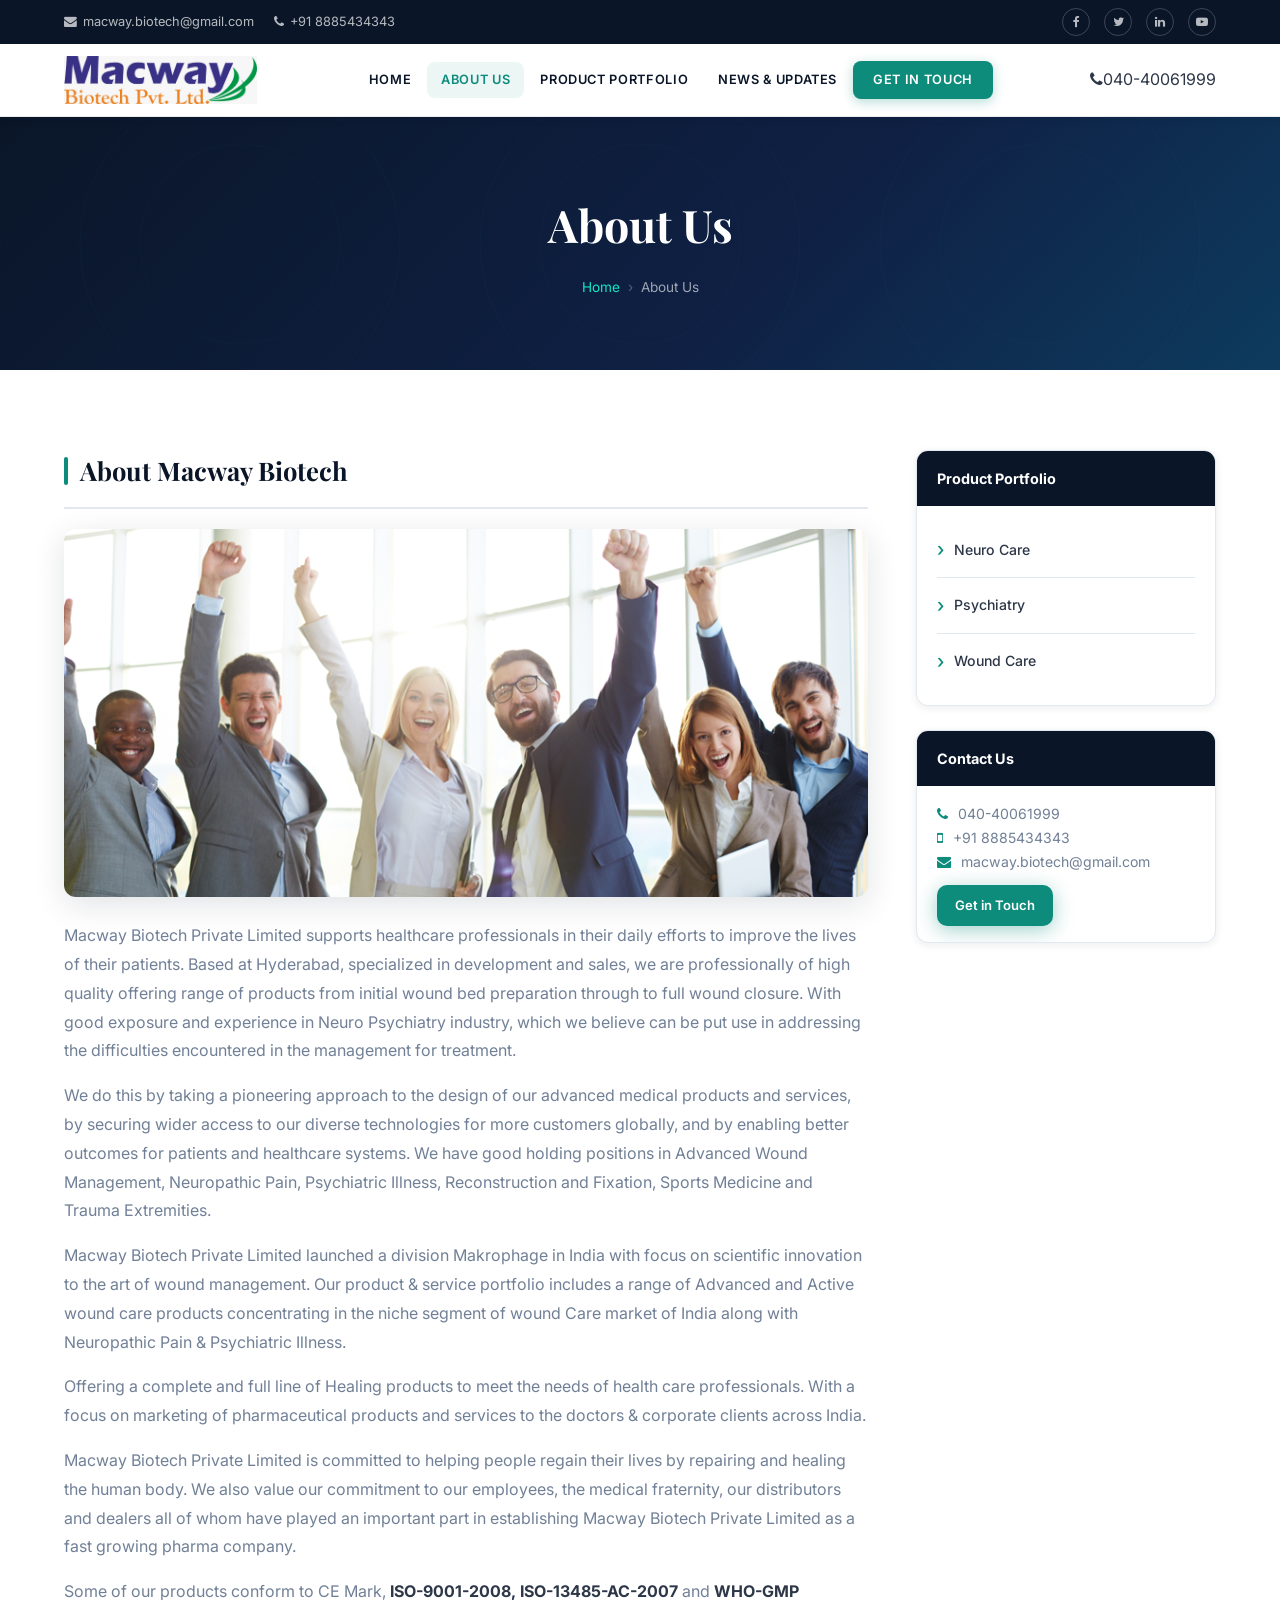
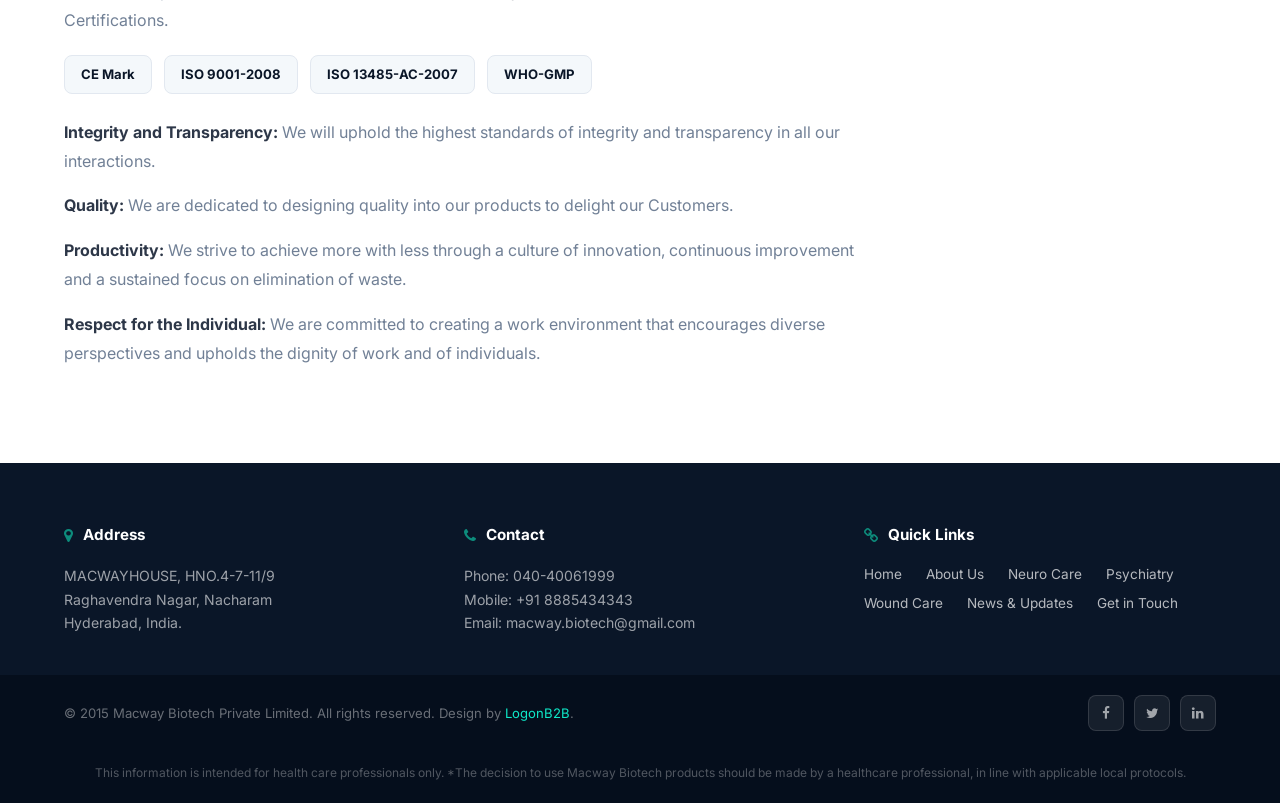
==== commit 8fe69ca9: "fix: responsive navbar drawer and remove layout clutter on tablet/mobile" ====
--- a/about.html
+++ b/about.html
@@ -45,8 +45,7 @@
         <li><a href="news.html">News &amp; Updates</a></li>
         <li><a href="get.html" class="nav-cta">Get in Touch</a></li>
       </ul>
-      <div class="nav-contact">
-        <div class="nav-contact-item"><i class="fa fa-clock-o"></i><span>Mon–Sat, 9 AM – 7 PM</span></div>
+      
         <div class="nav-contact-item"><i class="fa fa-phone"></i><span>040-40061999</span></div>
       </div>
       <button class="nav-toggle" id="nav-toggle" aria-label="Menu">
--- a/modern.css
+++ b/modern.css
@@ -1035,56 +1035,104 @@
 }
 
 /* ── RESPONSIVE ── */
-/* ── TABLET (768px – 1024px) ── */
-@media (max-width: 1024px) {
-  .welcome-grid { grid-template-columns: 1fr; gap: 40px; }
-  .welcome-img { max-width: 560px; margin: 0 auto; }
-  .stats-grid { grid-template-columns: repeat(2, 1fr); gap: 28px; }
-  .footer-grid { grid-template-columns: repeat(2, 1fr); }
-  .content-layout { grid-template-columns: 1fr; }
-  .sidebar { order: -1; display: grid; grid-template-columns: 1fr 1fr; gap: 20px; }
-  .nav-contact { gap: 12px; font-size: .75rem; }
-  .nav-links a { padding: 8px 10px; font-size: .78rem; }
-  .hero { min-height: 500px; }
-  .hero-content { max-width: 520px; }
-  .products-grid { grid-template-columns: repeat(auto-fill, minmax(240px, 1fr)); }
-  .news-grid { grid-template-columns: repeat(2, 1fr); }
-  .section { padding: 64px 0; }
-  .career-inner { gap: 24px; }
-}
-
-/* ── MOBILE (≤ 767px) ── */
-@media (max-width: 767px) {
+
+/* ── TABLET & MOBILE (max-width: 991px) ── */
+@media (max-width: 991px) {
   /* Top bar */
-  .top-bar .container { flex-direction: column; gap: 6px; text-align: center; padding: 6px 16px; }
-  .top-bar-left { flex-wrap: wrap; justify-content: center; gap: 12px; }
-  .top-bar-right { justify-content: center; }
+  .top-bar .container {
+    flex-direction: column;
+    gap: 8px;
+    text-align: center;
+    padding: 8px 16px;
+  }
+  .top-bar-left {
+    flex-wrap: wrap;
+    justify-content: center;
+    gap: 12px;
+  }
+  .top-bar-right {
+    justify-content: center;
+  }
 
   /* Navbar */
-  .nav-contact { display: none; }
-  .navbar .container { height: 64px; }
-  .navbar-brand img { height: 42px; }
+  .navbar .container {
+    height: 72px;
+    position: relative;
+  }
+  .navbar-brand img {
+    height: 40px;
+  }
+
+  /* Hamburger Menu Toggle Button */
+  .nav-toggle {
+    display: flex;
+    flex-direction: column;
+    justify-content: space-between;
+    width: 24px;
+    height: 18px;
+    background: transparent;
+    border: none;
+    cursor: pointer;
+    padding: 0;
+    z-index: 1001;
+    position: relative;
+  }
+  .nav-toggle span {
+    display: block;
+    width: 100%;
+    height: 2px;
+    background: var(--navy);
+    border-radius: 2px;
+    transition: all var(--transition);
+  }
+  /* Animation to transform hamburger into 'X' when open */
+  .nav-toggle.open span:nth-child(1) {
+    transform: translateY(8px) rotate(45deg);
+  }
+  .nav-toggle.open span:nth-child(2) {
+    opacity: 0;
+  }
+  .nav-toggle.open span:nth-child(3) {
+    transform: translateY(-8px) rotate(-45deg);
+  }
+
+  /* Nav Links Drawer */
   .nav-links {
     position: fixed;
-    top: 64px;
+    top: 72px;
     left: 0;
     right: 0;
     background: var(--white);
     flex-direction: column;
     align-items: stretch;
-    padding: 12px 16px 20px;
-    gap: 2px;
-    border-bottom: 1px solid var(--border);
-    box-shadow: var(--shadow-md);
-    transform: translateY(-110%);
-    transition: transform var(--transition);
+    padding: 24px 20px;
+    gap: 8px;
+    border-bottom: 1.5px solid var(--border);
+    box-shadow: 0 10px 30px rgba(10,22,40,.08);
+    transform: translateY(-120%);
+    transition: transform 0.4s cubic-bezier(.4,0,.2,1);
     z-index: 999;
-    max-height: calc(100vh - 64px);
+    max-height: calc(100vh - 72px);
     overflow-y: auto;
-  }
-  .nav-links.open { transform: translateY(0); }
-  .nav-toggle { display: flex; }
-  .nav-links a { padding: 12px 16px; font-size: .9rem; border-radius: 8px; }
+    display: flex;
+  }
+  .nav-links.open {
+    transform: translateY(0);
+  }
+  .nav-links > li > a {
+    padding: 12px 16px;
+    font-size: .9rem;
+    color: var(--navy);
+    border-radius: 8px;
+    text-align: left;
+  }
+  .nav-links > li > a:hover,
+  .nav-links li.active > a {
+    background: rgba(13,140,124,.08);
+    color: var(--teal);
+  }
+
+  /* Dropdown inside drawer */
   .nav-dropdown {
     position: static;
     opacity: 1;
@@ -1094,154 +1142,177 @@
     border: none;
     border-left: 3px solid var(--teal);
     border-radius: 0;
-    margin-left: 16px;
+    margin: 8px 0 8px 16px;
     display: none;
     background: var(--light);
-    border-radius: 0 8px 8px 0;
-  }
-  .nav-links li.open .nav-dropdown { display: block; }
-  .nav-dropdown a { padding: 10px 16px; font-size: .85rem; }
-
-  /* Hero */
-  .hero { min-height: 420px; }
-  .hero .container { padding: 0 20px; }
-  .hero-content { max-width: 100%; }
-  .hero-badge { font-size: .72rem; padding: 5px 12px; }
-  .hero h1 { font-size: 1.7rem; margin-bottom: 14px; }
-  .hero p { font-size: .92rem; margin-bottom: 24px; }
-  .hero-actions { flex-direction: column; width: 100%; gap: 10px; }
-  .btn-primary, .btn-outline { justify-content: center; width: 100%; padding: 13px 20px; }
-  .hero-dots { bottom: 20px; }
-
-  /* Page banner */
-  .page-banner { padding: 48px 0; }
-  .page-banner h1 { font-size: 1.6rem; }
-
-  /* Sections */
-  .section { padding: 48px 0; }
-  .section-header { margin-bottom: 36px; }
-  .section-header h2 { font-size: 1.5rem; }
-  .container { padding: 0 16px; }
-
-  /* Welcome */
-  .welcome-grid { grid-template-columns: 1fr; gap: 28px; }
-  .welcome-img { max-width: 100%; }
-  .welcome-img img { height: 260px; }
-  .welcome-features { grid-template-columns: 1fr; gap: 8px; }
-  .welcome-text h2 { font-size: 1.4rem; }
-
-  /* Stats */
-  .stats-bar { padding: 36px 0; }
-  .stats-grid { grid-template-columns: repeat(2, 1fr); gap: 20px; }
-  .stat-number { font-size: 1.8rem; }
-  .stat-label { font-size: .78rem; }
-
-  /* Products */
-  .products-grid { grid-template-columns: repeat(auto-fill, minmax(160px, 1fr)); gap: 16px; }
-  .product-card-img { height: 160px; }
-  .product-card-body { padding: 14px; }
-  .product-card-body h3 { font-size: .9rem; }
-
-  /* News */
-  .news-grid { grid-template-columns: 1fr; gap: 20px; }
-
-  /* Career banner */
-  .career-banner { padding: 40px 0; }
-  .career-inner { flex-direction: column; text-align: center; gap: 20px; }
-  .career-icon { margin: 0 auto; }
-  .career-text h3 { font-size: 1.2rem; }
-
-  /* Content layout (inner pages) */
-  .content-layout { grid-template-columns: 1fr; gap: 28px; }
-  .sidebar { order: -1; display: block; }
-  .sidebar-card { margin-bottom: 16px; }
-  .main-content h2 { font-size: 1.3rem; }
-
-  /* Contact form */
-  .form-grid-2 { grid-template-columns: 1fr; }
-  .btn-submit { width: 100%; justify-content: center; }
+    overflow: hidden;
+  }
+  .nav-links li.open .nav-dropdown {
+    display: block;
+  }
+  .nav-dropdown a {
+    padding: 10px 16px;
+    font-size: .85rem;
+  }
+
+  /* Hero section adjustments */
+  .hero {
+    min-height: 480px;
+  }
+  .hero-content {
+    max-width: 100%;
+    text-align: center;
+  }
+  .hero-badge {
+    margin: 0 auto 20px;
+  }
+  .hero h1 {
+    font-size: 2rem;
+  }
+  .hero p {
+    font-size: 1rem;
+    margin: 0 auto 28px;
+  }
+  .hero-actions {
+    justify-content: center;
+    flex-direction: column;
+    width: 100%;
+    max-width: 320px;
+    margin: 0 auto;
+    gap: 12px;
+  }
+  .btn-primary, .btn-outline {
+    width: 100%;
+    justify-content: center;
+  }
+
+  /* Layout and grids */
+  .welcome-grid {
+    grid-template-columns: 1fr;
+    gap: 32px;
+  }
+  .welcome-img {
+    max-width: 500px;
+    margin: 0 auto;
+  }
+  .welcome-img img {
+    height: 300px;
+  }
+  .stats-grid {
+    grid-template-columns: repeat(2, 1fr);
+    gap: 24px;
+  }
+  .products-grid {
+    grid-template-columns: repeat(auto-fill, minmax(200px, 1fr));
+    gap: 20px;
+  }
+  .news-grid {
+    grid-template-columns: repeat(2, 1fr);
+    gap: 24px;
+  }
+  .career-inner {
+    flex-direction: column;
+    text-align: center;
+    gap: 24px;
+  }
+  .content-layout {
+    grid-template-columns: 1fr;
+    gap: 32px;
+  }
+  .sidebar {
+    order: -1;
+    display: grid;
+    grid-template-columns: 1fr 1fr;
+    gap: 20px;
+  }
 
   /* Footer */
-  .footer-top { padding: 40px 0 28px; }
-  .footer-grid { grid-template-columns: 1fr; gap: 28px; }
-  .footer-bottom .container { flex-direction: column; text-align: center; gap: 14px; }
-  .footer-disclaimer { font-size: .7rem; }
-
-  /* Back to top */
-  .back-top { bottom: 20px; right: 20px; width: 42px; height: 42px; border-radius: 10px; }
-
-  /* Tables on product pages */
-  .product-table { font-size: .78rem; }
-  .product-table th, .product-table td { padding: 8px 10px; }
-
-  /* Cert badges */
-  .cert-badges { gap: 8px; }
-  .cert-badge { font-size: .75rem; padding: 6px 12px; }
-}
-
-/* ── SMALL MOBILE (≤ 400px) ── */
-@media (max-width: 400px) {
-  .hero { min-height: 380px; }
-  .hero h1 { font-size: 1.45rem; }
-  .hero p { font-size: .85rem; }
-  .section { padding: 40px 0; }
-  .stats-grid { grid-template-columns: 1fr 1fr; gap: 16px; }
-  .stat-number { font-size: 1.6rem; }
-  .products-grid { grid-template-columns: repeat(auto-fill, minmax(140px, 1fr)); }
-  .navbar-brand img { height: 36px; }
-  .page-banner h1 { font-size: 1.35rem; }
-  .product-table { font-size: .72rem; }
-  .product-table th, .product-table td { padding: 6px 8px; }
-}
-
-@media (max-width: 768px) {
-  .top-bar .container { flex-direction: column; gap: 6px; text-align: center; }
-  .nav-contact { display: none; }
-  .nav-links {
-    position: fixed;
-    top: 72px;
-    left: 0;
-    right: 0;
-    background: var(--white);
+  .footer-grid {
+    grid-template-columns: repeat(2, 1fr);
+    gap: 32px;
+  }
+  .footer-bottom .container {
     flex-direction: column;
-    align-items: stretch;
-    padding: 16px;
-    gap: 4px;
-    border-bottom: 1px solid var(--border);
-    box-shadow: var(--shadow-md);
-    transform: translateY(-110%);
-    transition: transform var(--transition);
-    z-index: 999;
-  }
-  .nav-links.open { transform: translateY(0); }
-  .nav-toggle { display: flex; }
-  .nav-dropdown {
-    position: static;
-    opacity: 1;
-    visibility: visible;
-    transform: none;
-    box-shadow: none;
-    border: none;
-    border-left: 3px solid var(--teal);
-    border-radius: 0;
-    margin-left: 16px;
-    display: none;
-  }
-  .nav-links li.open .nav-dropdown { display: block; }
-  .hero { min-height: 460px; }
-  .hero-actions { flex-direction: column; width: 100%; }
-  .btn-primary, .btn-outline { justify-content: center; }
-  .stats-grid { grid-template-columns: repeat(2, 1fr); gap: 24px; }
-  .footer-grid { grid-template-columns: 1fr; gap: 32px; }
-  .form-grid-2 { grid-template-columns: 1fr; }
-  .career-inner { flex-direction: column; text-align: center; }
-  .footer-bottom .container { flex-direction: column; text-align: center; }
-  .products-grid { grid-template-columns: repeat(auto-fill, minmax(220px, 1fr)); }
-}
-
+    text-align: center;
+    gap: 12px;
+  }
+}
+
+/* ── SMALL MOBILE (max-width: 767px) ── */
+@media (max-width: 767px) {
+  .section {
+    padding: 56px 0;
+  }
+  .section-header {
+    margin-bottom: 40px;
+  }
+  .section-header h2 {
+    font-size: 1.6rem;
+  }
+
+  /* Welcome text sizes */
+  .welcome-text h2 {
+    font-size: 1.5rem;
+  }
+  .welcome-features {
+    grid-template-columns: 1fr;
+    gap: 8px;
+  }
+
+  /* Products on small screen */
+  .products-grid {
+    grid-template-columns: repeat(auto-fill, minmax(150px, 1fr));
+    gap: 16px;
+  }
+  .product-card-img {
+    height: 150px;
+  }
+
+  /* News on small screen */
+  .news-grid {
+    grid-template-columns: 1fr;
+  }
+
+  /* Sidebar fallback */
+  .sidebar {
+    display: block;
+  }
+  .sidebar-card {
+    margin-bottom: 16px;
+  }
+
+  /* Form */
+  .form-grid-2 {
+    grid-template-columns: 1fr;
+  }
+
+  /* Footer on mobile */
+  .footer-grid {
+    grid-template-columns: 1fr;
+    gap: 24px;
+  }
+}
+
+/* ── EXTRA SMALL MOBILE (max-width: 480px) ── */
 @media (max-width: 480px) {
-  .stats-grid { grid-template-columns: 1fr 1fr; }
-  .section { padding: 56px 0; }
-  .hero { min-height: 400px; }
-  .hero h1 { font-size: 1.75rem; }
-}
+  .hero {
+    min-height: 400px;
+  }
+  .hero h1 {
+    font-size: 1.6rem;
+  }
+  .stats-grid {
+    grid-template-columns: 1fr;
+    gap: 16px;
+  }
+  .navbar-brand img {
+    height: 36px;
+  }
+  .product-table {
+    font-size: .75rem;
+  }
+  .product-table th, .product-table td {
+    padding: 8px;
+  }
+}
+
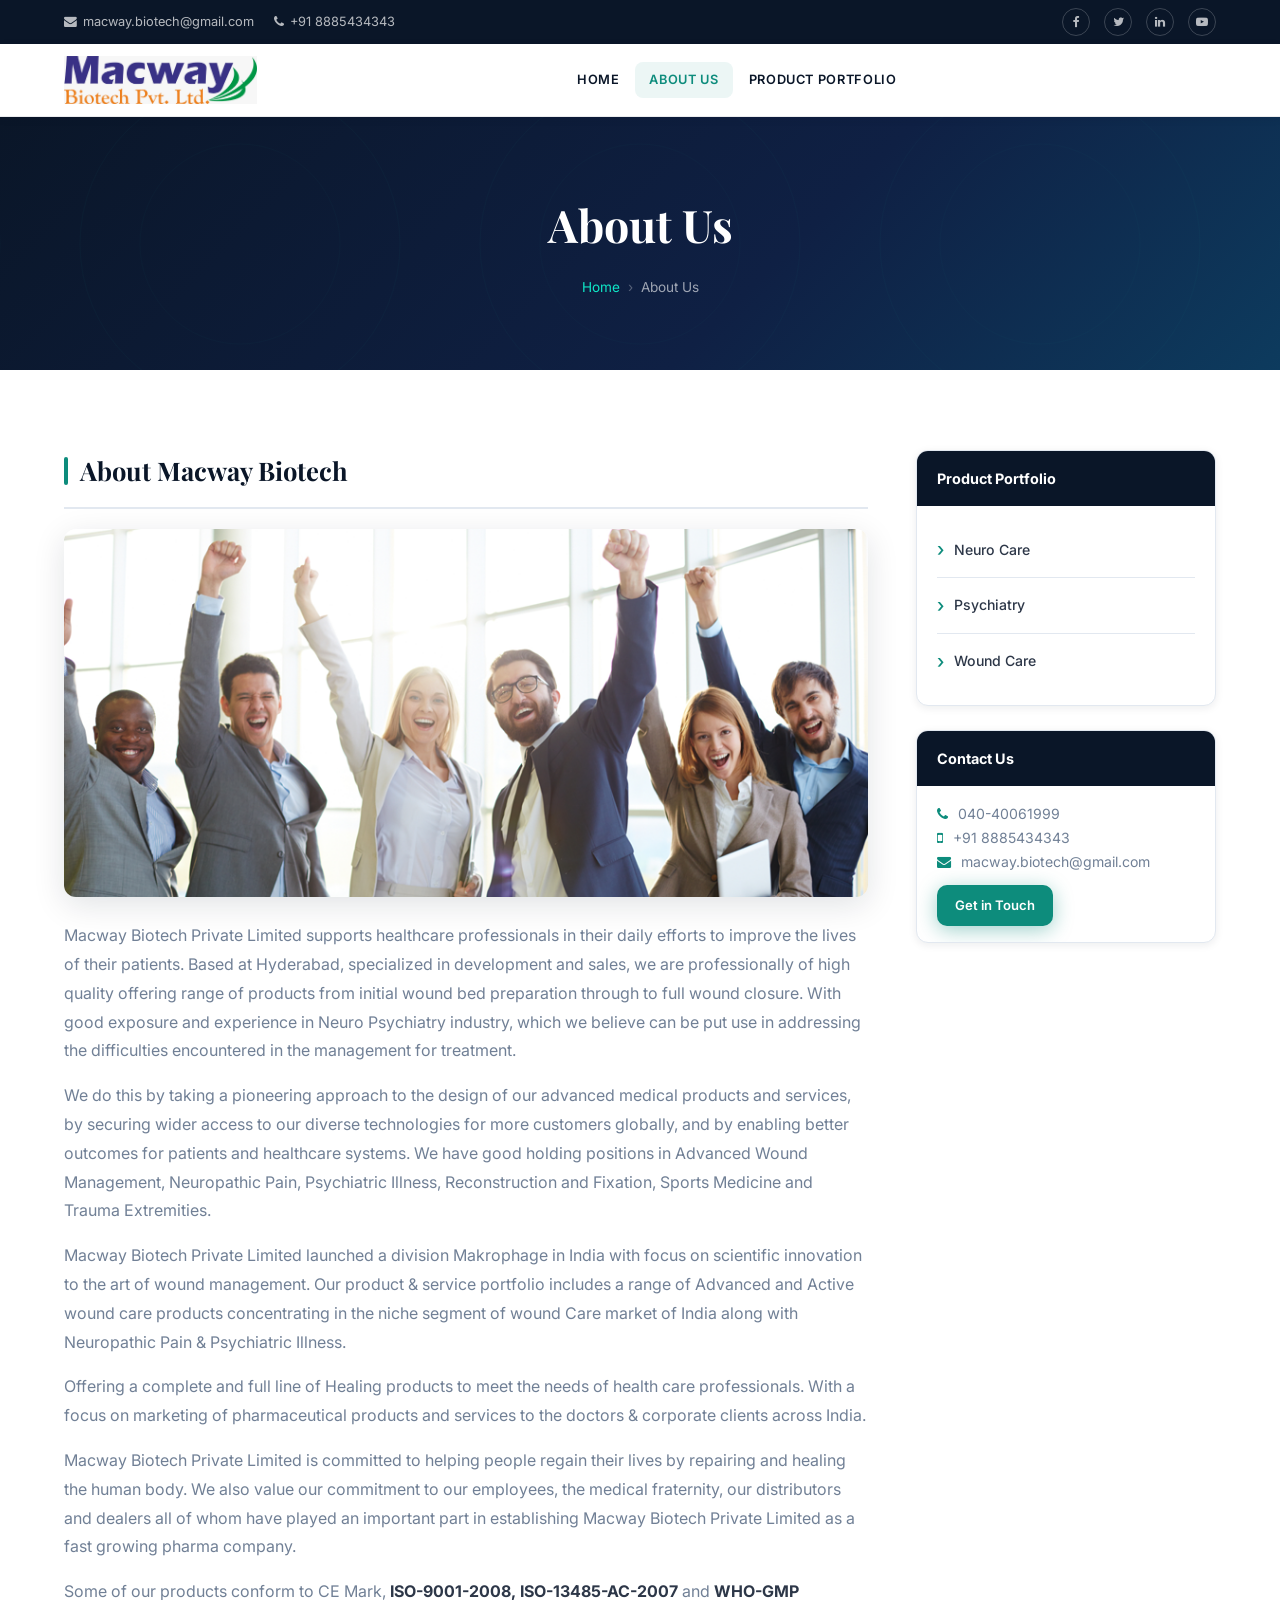
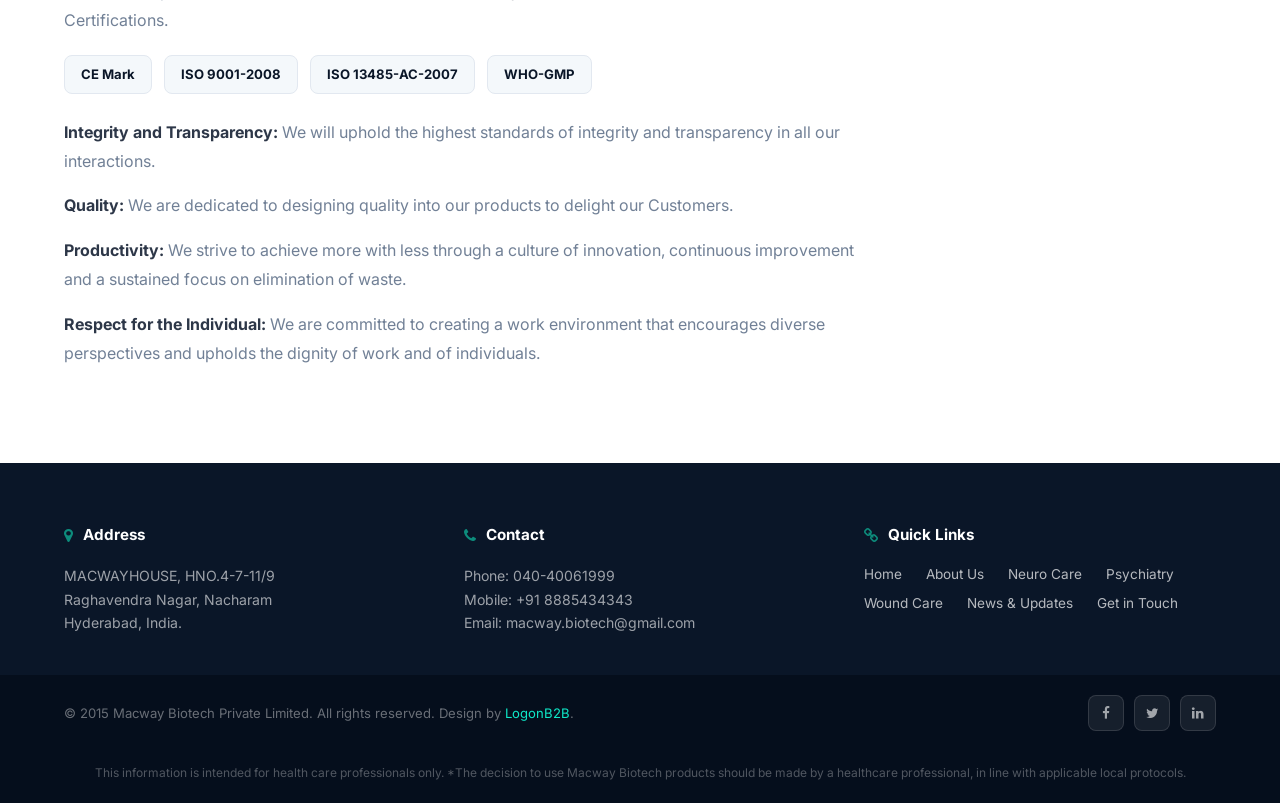
==== commit 6f687be9: "fix: restore proper HTML structure for mobile navbar (remove broken closing divs)" ====
--- a/about.html
+++ b/about.html
@@ -41,13 +41,7 @@
             <li><a href="physhiatry.html">Psychiatry</a></li>
             <li><a href="woundcare.html">Wound Care</a></li>
           </ul>
-        </li>
-        <li><a href="news.html">News &amp; Updates</a></li>
-        <li><a href="get.html" class="nav-cta">Get in Touch</a></li>
-      </ul>
-      
-        <div class="nav-contact-item"><i class="fa fa-phone"></i><span>040-40061999</span></div>
-      </div>
+
       <button class="nav-toggle" id="nav-toggle" aria-label="Menu">
         <span></span><span></span><span></span>
       </button>
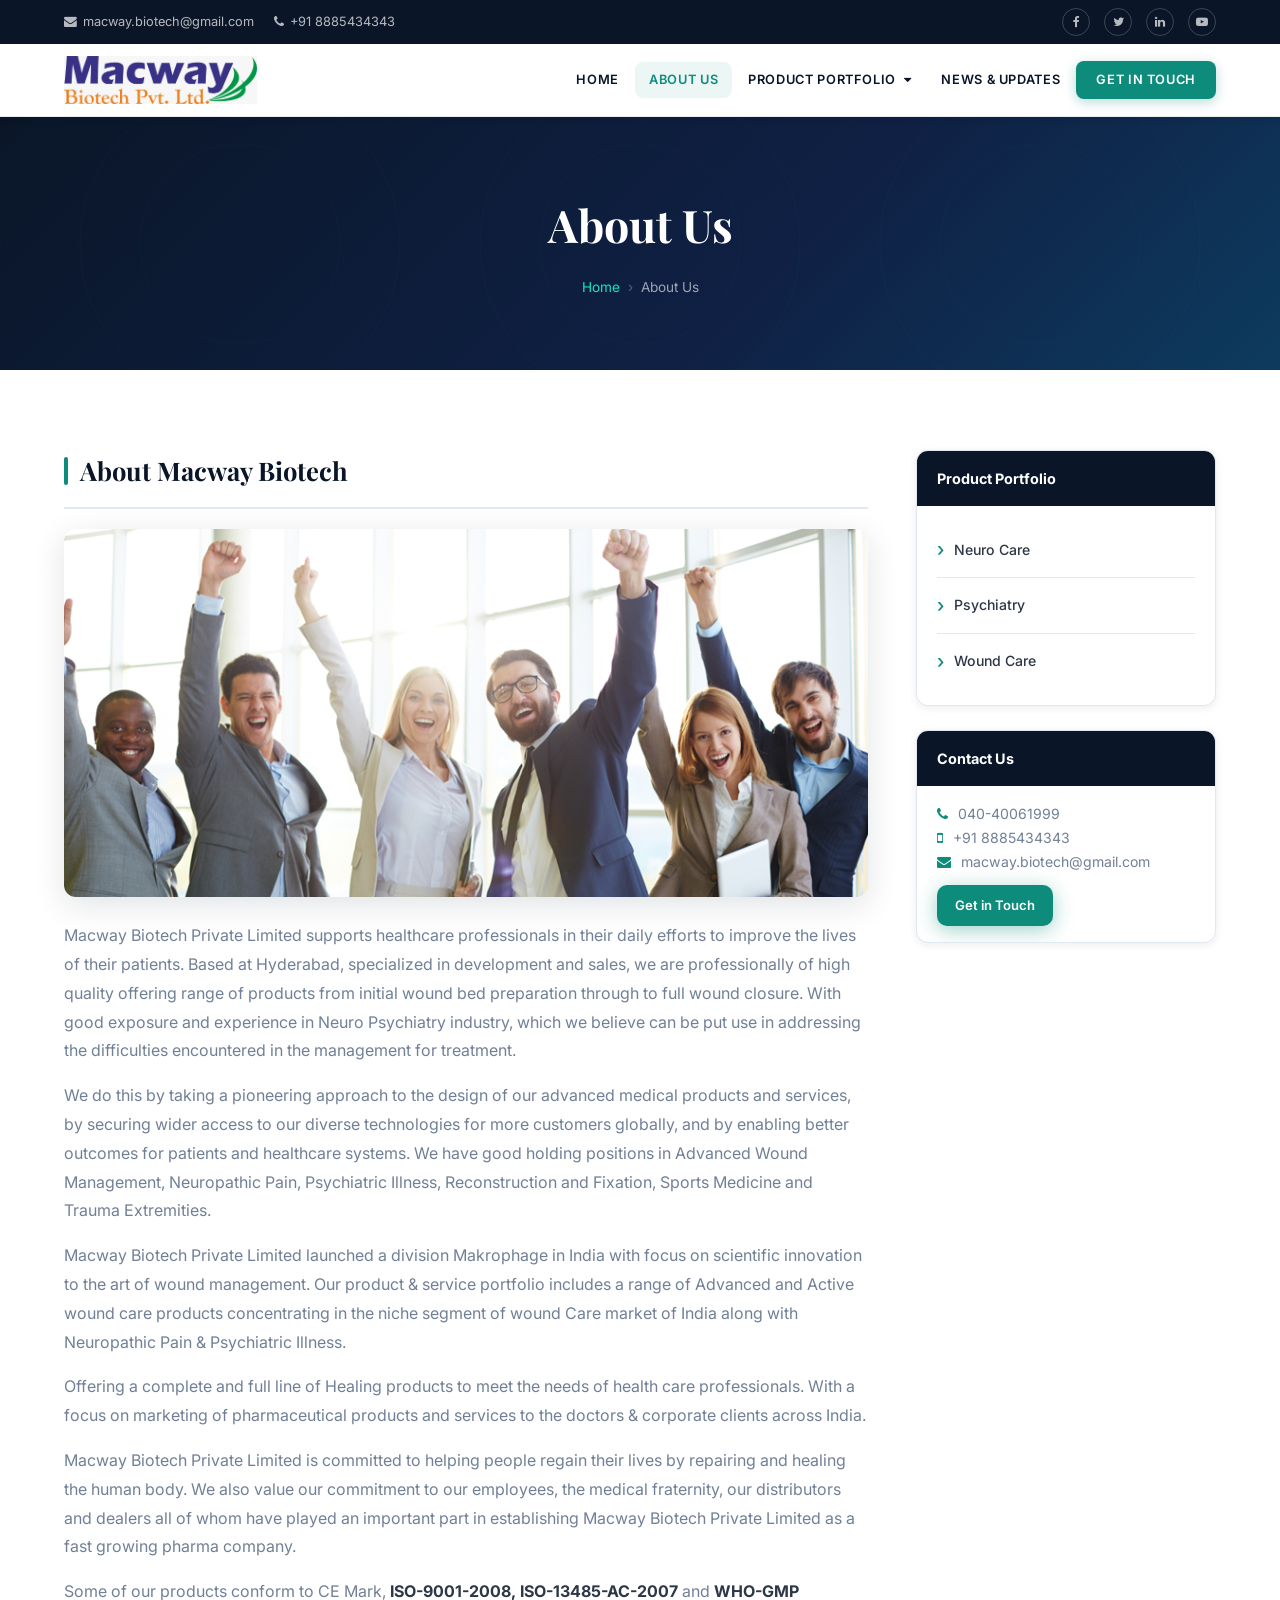
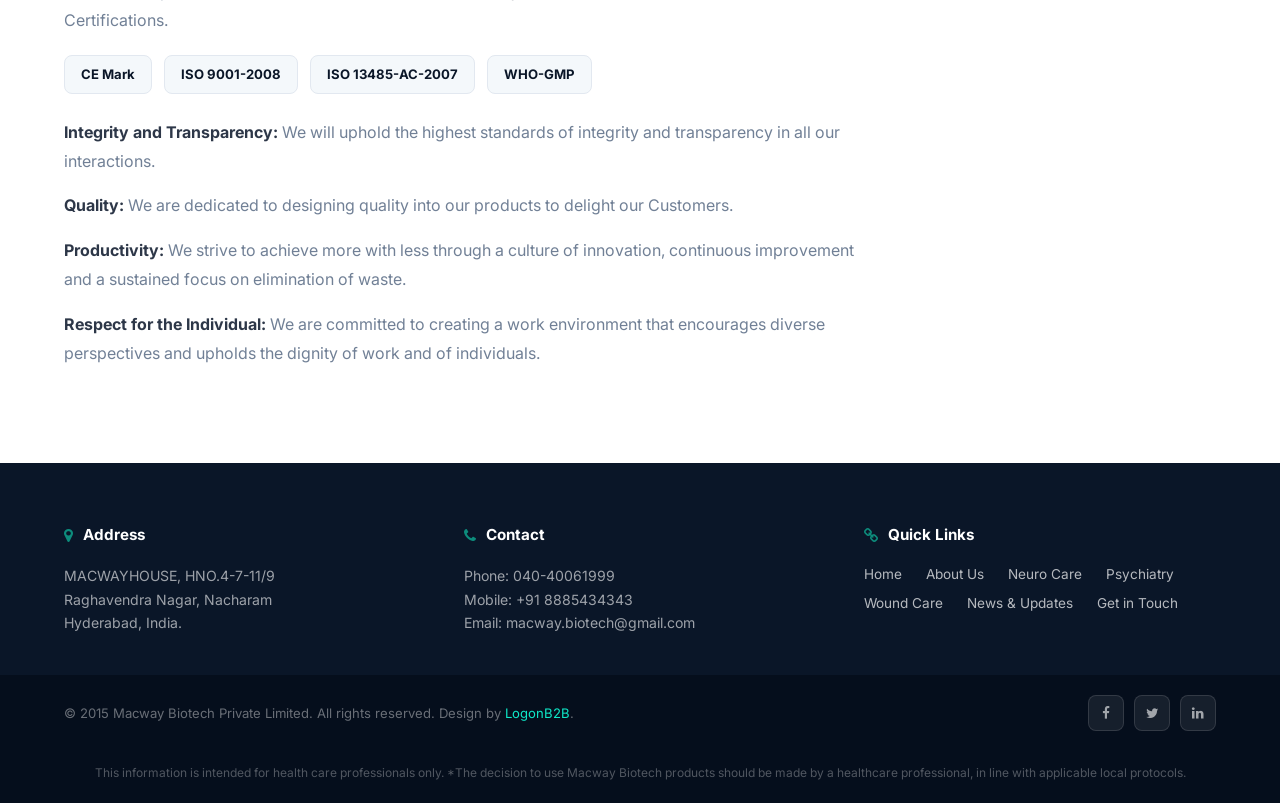
==== commit 245eacf6: "fix: complete navbar refactor, structured HTML from scratch across all pages, solid styled mobile me" ====
--- a/about.html
+++ b/about.html
@@ -28,23 +28,31 @@
   </div>
 
   <!-- NAVBAR -->
-  <nav class="navbar">
+    <!-- ── NAVBAR ── -->
+  <nav class="navbar" id="main-nav">
     <div class="container">
-      <a href="index.html" class="navbar-brand"><img src="images/logo.jpg" alt="Macway Biotech Logo"></a>
+      <a href="index.html" class="navbar-brand">
+        <img src="images/logo.jpg" alt="Macway Biotech Logo">
+      </a>
+
+      <button class="nav-toggle" id="nav-toggle" aria-label="Menu">
+        <span></span><span></span><span></span>
+      </button>
+
       <ul class="nav-links" id="nav-links">
-        <li><a href="index.html">Home</a></li>
+        <li class=""><a href="index.html">Home</a></li>
         <li class="active"><a href="about.html">About Us</a></li>
-        <li>
-          <a href="#">Product Portfolio</a>
+        <li class="">
+          <a href="#">Product Portfolio <i class="fa fa-caret-down" style="margin-left: 4px;"></i></a>
           <ul class="nav-dropdown">
             <li><a href="neuro.html">Neuro Care</a></li>
             <li><a href="physhiatry.html">Psychiatry</a></li>
             <li><a href="woundcare.html">Wound Care</a></li>
           </ul>
-
-      <button class="nav-toggle" id="nav-toggle" aria-label="Menu">
-        <span></span><span></span><span></span>
-      </button>
+        </li>
+        <li class=""><a href="news.html">News &amp; Updates</a></li>
+        <li class=""><a href="get.html" class="nav-cta">Get in Touch</a></li>
+      </ul>
     </div>
   </nav>
 
--- a/modern.css
+++ b/modern.css
@@ -130,7 +130,7 @@
   align-items: center;
   gap: 2px;
   flex: 1;
-  justify-content: center;
+  justify-content: flex-end;
 }
 .nav-links li { position: relative; }
 .nav-links > li > a {
@@ -1056,44 +1056,48 @@
 
   /* Navbar */
   .navbar .container {
+    display: flex;
+    justify-content: space-between;
+    align-items: center;
     height: 72px;
-    position: relative;
   }
   .navbar-brand img {
     height: 40px;
   }
 
-  /* Hamburger Menu Toggle Button */
+  /* Hamburger Menu Toggle Button (Solid colored box) */
   .nav-toggle {
     display: flex;
     flex-direction: column;
-    justify-content: space-between;
-    width: 24px;
-    height: 18px;
-    background: transparent;
+    justify-content: center;
+    align-items: center;
+    gap: 5px;
+    width: 44px;
+    height: 44px;
+    background: var(--navy);
+    border-radius: 8px;
     border: none;
     cursor: pointer;
     padding: 0;
     z-index: 1001;
-    position: relative;
   }
   .nav-toggle span {
     display: block;
-    width: 100%;
+    width: 22px;
     height: 2px;
-    background: var(--navy);
+    background: var(--white);
     border-radius: 2px;
     transition: all var(--transition);
   }
   /* Animation to transform hamburger into 'X' when open */
   .nav-toggle.open span:nth-child(1) {
-    transform: translateY(8px) rotate(45deg);
+    transform: translateY(7px) rotate(45deg);
   }
   .nav-toggle.open span:nth-child(2) {
     opacity: 0;
   }
   .nav-toggle.open span:nth-child(3) {
-    transform: translateY(-8px) rotate(-45deg);
+    transform: translateY(-7px) rotate(-45deg);
   }
 
   /* Nav Links Drawer */
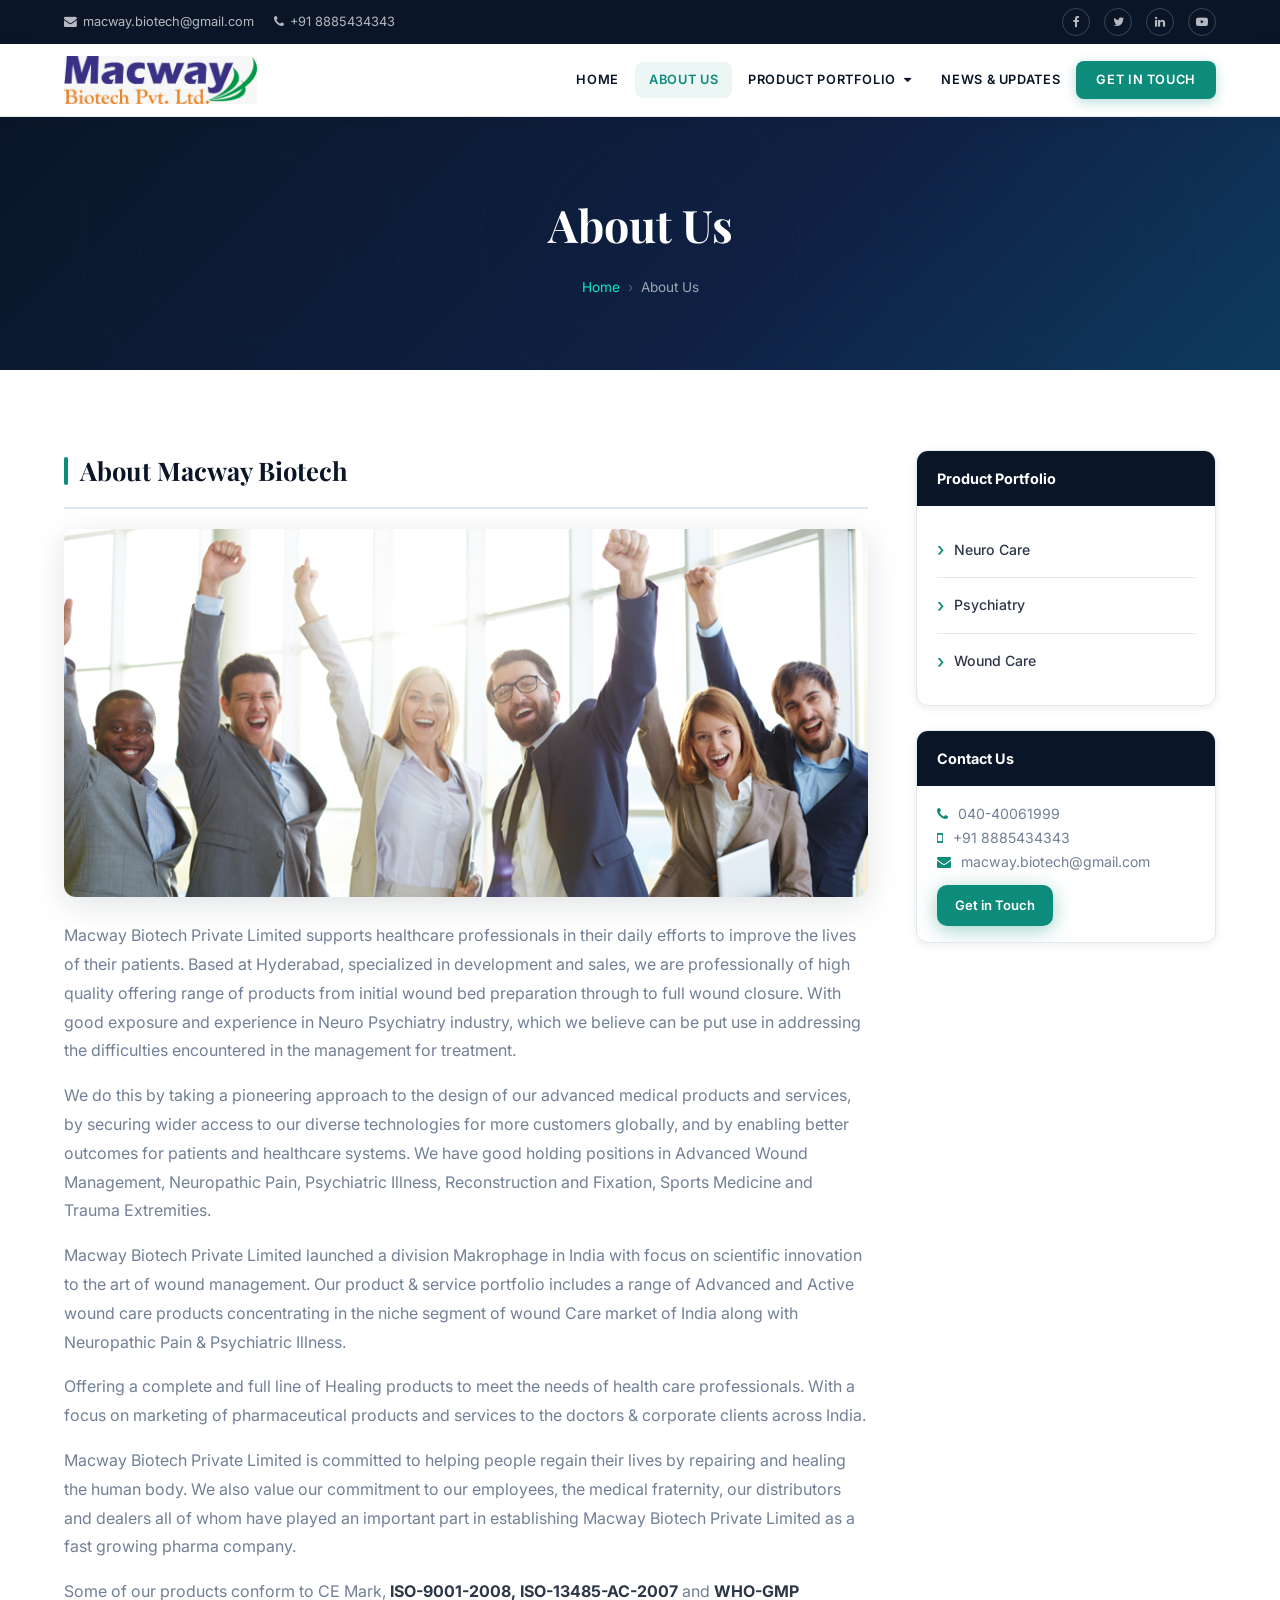
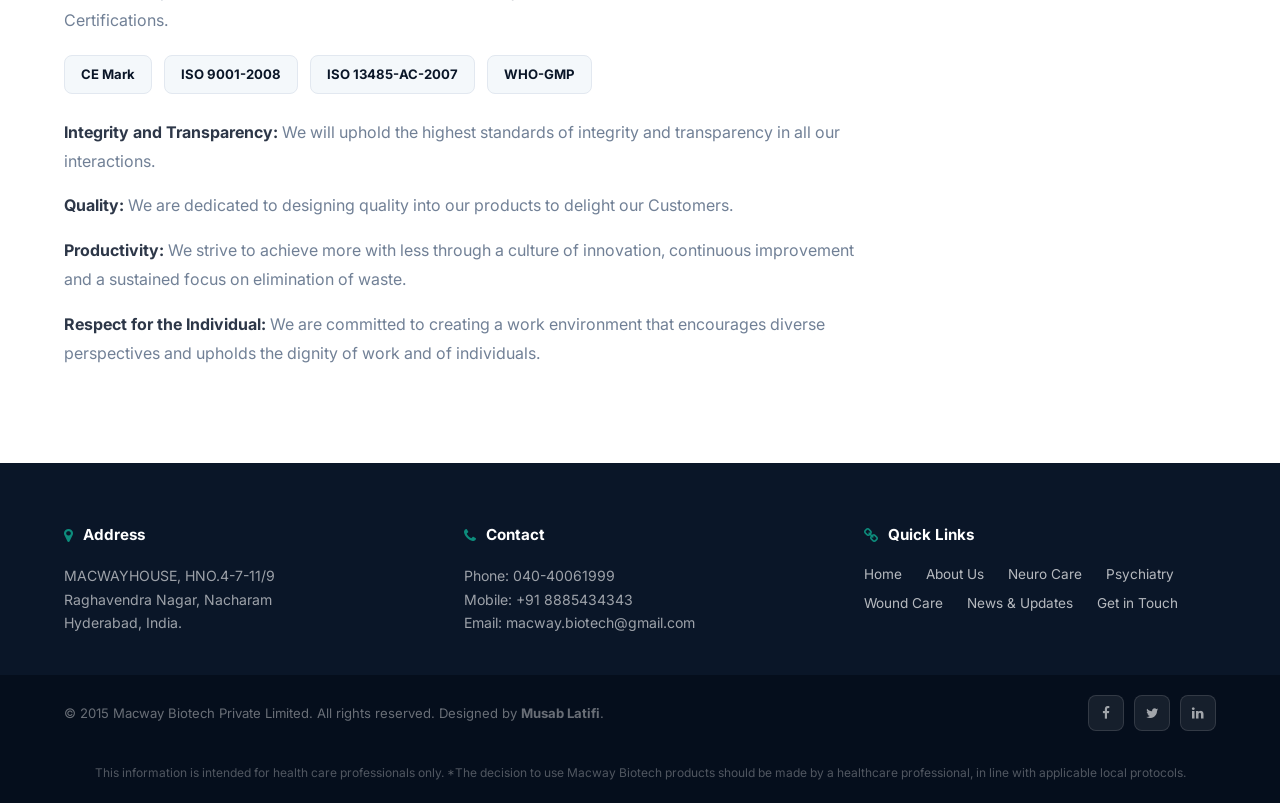
==== commit d1907bf7: "chore: update footer designer credit to Musab Latifi across all pages" ====
--- a/about.html
+++ b/about.html
@@ -148,7 +148,7 @@
   </footer>
   <div class="footer-bottom">
     <div class="container">
-      <p class="footer-copy">&copy; 2015 Macway Biotech Private Limited. All rights reserved. Design by <a href="http://logonb2b.com/" target="_blank">LogonB2B</a>.</p>
+      <p class="footer-copy">&copy; 2015 Macway Biotech Private Limited. All rights reserved. Designed by <strong>Musab Latifi</strong>.</p>
       <div class="footer-social">
         <a href="#" aria-label="Facebook"><i class="fa fa-facebook"></i></a>
         <a href="#" aria-label="Twitter"><i class="fa fa-twitter"></i></a>
--- a/modern.css
+++ b/modern.css
@@ -92,14 +92,11 @@
 
 /* ── NAVBAR ── */
 .navbar {
-  position: sticky;
-  top: 0;
+  position: relative; /* Crucial for absolute mobile dropdown positioning */
   z-index: 1000;
-  background: rgba(255,255,255,.95);
-  backdrop-filter: blur(20px);
-  -webkit-backdrop-filter: blur(20px);
-  border-bottom: 1px solid rgba(10,22,40,.08);
-  box-shadow: var(--shadow-sm);
+  background: rgba(255,255,255,1);
+  border-bottom: 1px solid rgba(10,22,40,.09);
+  box-shadow: 0 2px 16px rgba(10,22,40,.07);
   transition: all var(--transition);
 }
 .navbar .container {
@@ -1102,8 +1099,8 @@
 
   /* Nav Links Drawer */
   .nav-links {
-    position: fixed;
-    top: 72px;
+    position: absolute;
+    top: 100%;
     left: 0;
     right: 0;
     background: var(--white);
@@ -1113,15 +1110,19 @@
     gap: 8px;
     border-bottom: 1.5px solid var(--border);
     box-shadow: 0 10px 30px rgba(10,22,40,.08);
-    transform: translateY(-120%);
-    transition: transform 0.4s cubic-bezier(.4,0,.2,1);
+    opacity: 0;
+    visibility: hidden;
+    pointer-events: none;
+    transition: all 0.3s ease;
     z-index: 999;
     max-height: calc(100vh - 72px);
     overflow-y: auto;
     display: flex;
   }
   .nav-links.open {
-    transform: translateY(0);
+    opacity: 1;
+    visibility: visible;
+    pointer-events: auto;
   }
   .nav-links > li > a {
     padding: 12px 16px;
@@ -1161,11 +1162,13 @@
 
   /* Hero section adjustments */
   .hero {
-    min-height: 480px;
+    min-height: 520px;
   }
   .hero-content {
     max-width: 100%;
     text-align: center;
+    padding-top: 40px; /* Prevent badge from hitting top edge */
+    padding-bottom: 60px; /* Prevent overlap with absolute dots at bottom */
   }
   .hero-badge {
     margin: 0 auto 20px;
@@ -1183,11 +1186,12 @@
     width: 100%;
     max-width: 320px;
     margin: 0 auto;
-    gap: 12px;
+    gap: 20px;
   }
   .btn-primary, .btn-outline {
     width: 100%;
     justify-content: center;
+    margin-bottom: 8px;
   }
 
   /* Layout and grids */
